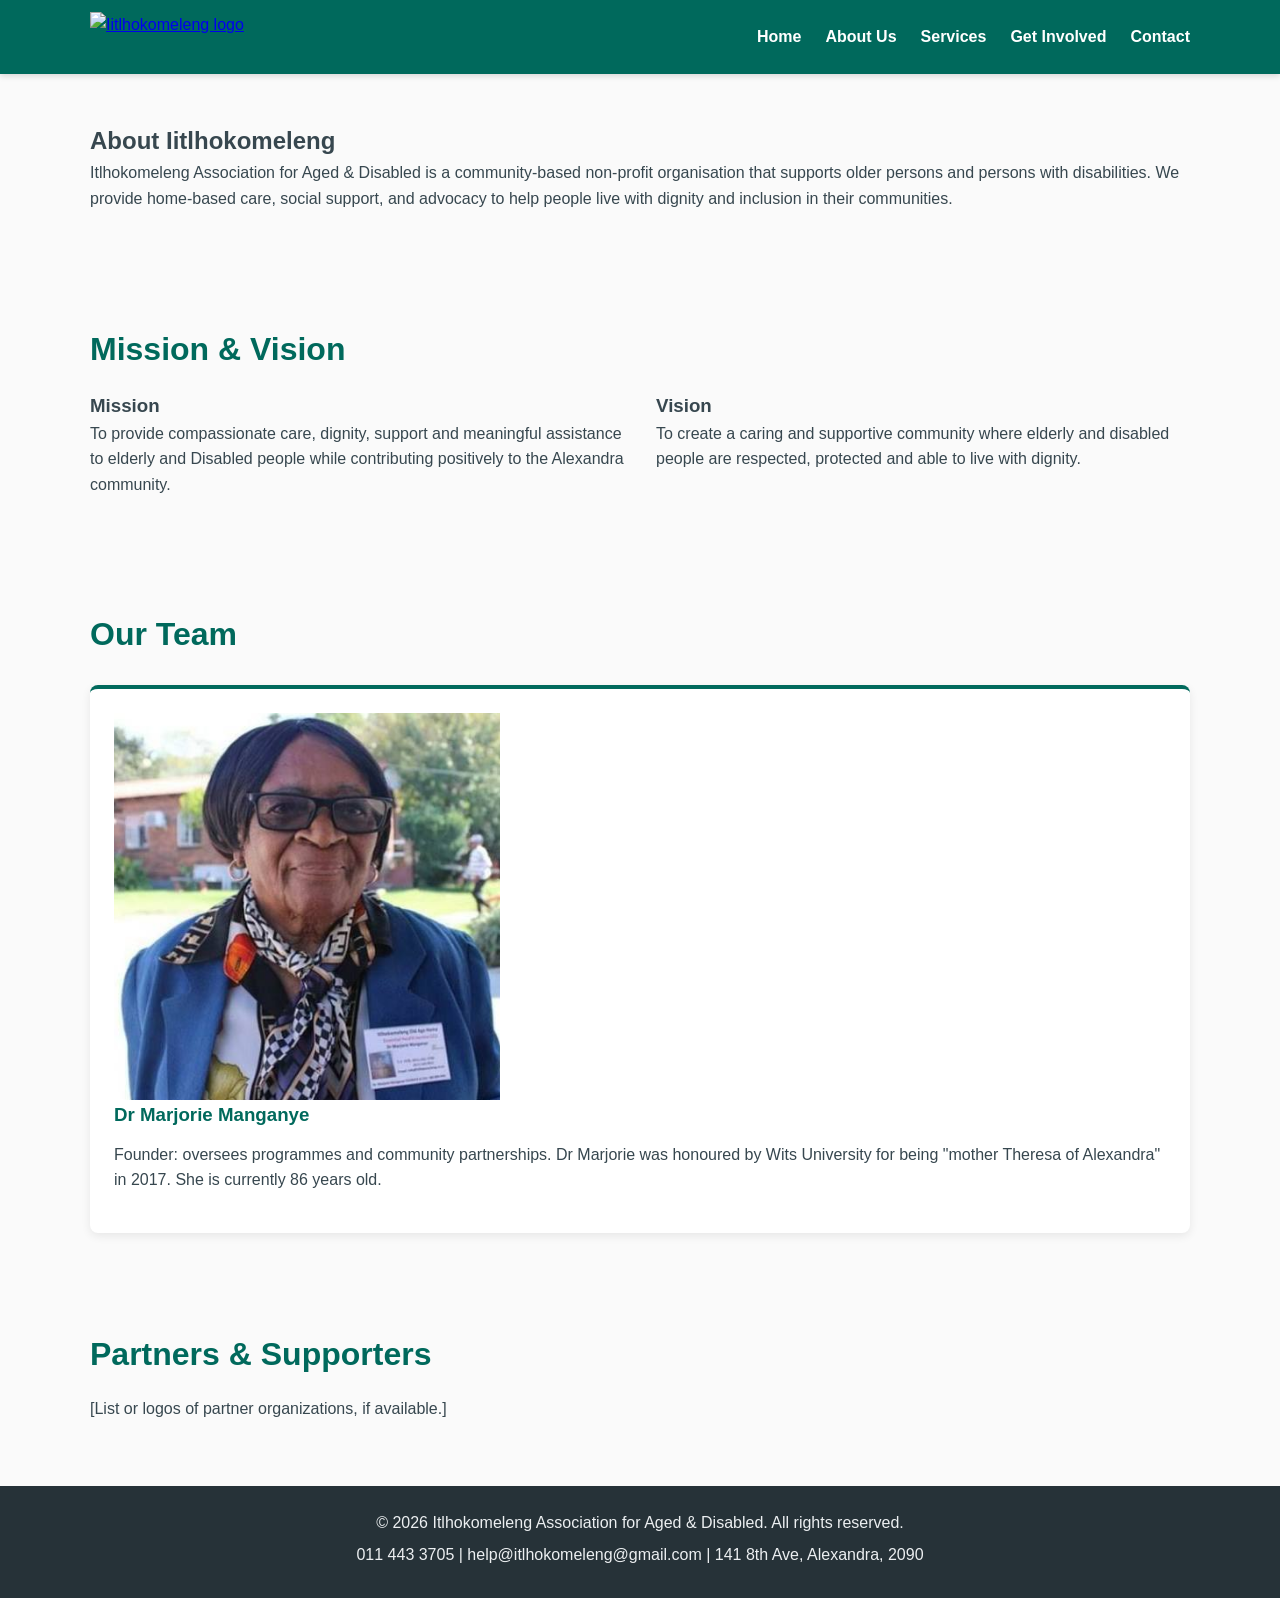
==== about.html @ 72dcf19f "Updated the index page" ====
<!-- Itlhokomeleng Association for Aged & Disabled — About Us Page -->
<!DOCTYPE html>
<html lang="en">
<head>
  <meta charset="UTF-8" />
  <title>About Us — Itlhokomeleng Association for Aged & Disabled</title>
  <meta name="viewport" content="width=device-width, initial-scale=1.0" />
  <link rel="stylesheet" href="css/style.css" />
</head>
<body>
  <!-- Header & Navigation (same across all pages) -->
  <header>
    <div class="container">
      <a href="index.html" class="logo">
        <img src="images/logo.png" alt="Iitlhokomeleng logo" />
      </a>
      <nav>
        <ul>
          <li><a href="index.html">Home</a></li>
          <li><a href="about.html">About Us</a></li>
          <li><a href="services.html">Services</a></li>
          <li><a href="enquiry.html">Get Involved</a></li>
          <li><a href="contact.html">Contact</a></li>
        </ul>
      </nav>
    </div>
  </header>

  <main>
    <!-- Our Story -->
    <section class="page-intro">
      <div class="container">
        <h1>About Iitlhokomeleng</h1>
        <p>Itlhokomeleng Association for Aged & Disabled is a community-based non-profit organisation that supports older persons and persons with disabilities. We provide home-based care, social support, and advocacy to help people live with dignity and inclusion in their communities.  </p>
      </div>
    </section>

    <!-- Mission & Vision -->
    <section class="mission-vision">
      <div class="container">
        <h2>Mission & Vision</h2>
        <div class="two-col">
          <div>
            <h3>Mission</h3>
            <p>To provide compassionate care, dignity, support and meaningful assistance to elderly and Disabled people while contributing positively to the Alexandra community.</p>
          </div>
          <div>
            <h3>Vision</h3>
            <p>To create a caring and supportive community where elderly and disabled people are respected, protected and able to live with dignity.</p>
          </div>
        </div>
      </div>
    </section>

    <!-- Team / Leadership -->
    <section class="team">
      <div class="container">
        <h2>Our Team</h2>
        <div class="cards">
          <!-- Repeat for each team member -->
          <article class="card">
            <img src="images/team1.png" alt="Team member name" />
            <h3>Dr Marjorie Manganye</h3>
            <p>Founder: oversees programmes and community partnerships. Dr Marjorie was honoured by Wits University for being "mother Theresa of Alexandra" in 2017. She is currently 86 years old.</p>
          </article>
          <!-- Add more team cards as needed -->
        </div>
      </div>
    </section>

    <!-- Partners (optional) -->
    <section class="partners">
      <div class="container">
        <h2>Partners & Supporters</h2>
        <p>[List or logos of partner organizations, if available.]</p>
      </div>
    </section>
  </main>

  <!-- Footer (same across all pages) -->
  <footer>
    <div class="container">
      <p>&copy; 2026 Itlhokomeleng Association for Aged & Disabled. All rights reserved.</p>
      <p>011 443 3705 | help@itlhokomeleng@gmail.com | 141 8th Ave, Alexandra, 2090</p>
    </div>
  </footer>
---- css/style.css ----
/* =========================================
   ITLHOKOMELENG WEBSITE - MAIN STYLESHEET
   ========================================= */

/* Global Reset */
* {
  box-sizing: border-box;
  margin: 0;
  padding: 0;
}

/* Base Styles */
body {
  font-family: "Open Sans", Arial, sans-serif;
  line-height: 1.6;
  color: #37474F;
  background-color: #FAFAFA;
}

img {
  max-width: 100%;
  height: auto;
  display: block;
}

.container {
  width: 90%;
  max-width: 1100px;
  margin: 0 auto;
}

/* =========================================
   HEADER & NAVIGATION
   ========================================= */

header {
  background-color: #00695C;
  color: #FFFFFF;
  padding: 0.75rem 0;
  position: sticky;
  top: 0;
  z-index: 1000;
  box-shadow: 0 2px 6px rgba(0, 0, 0, 0.15);
}

header .container {
  display: flex;
  align-items: center;
  justify-content: space-between;
  gap: 1rem;
}

.logo img {
  height: 50px;
  width: auto;
}

nav ul {
  list-style: none;
  display: flex;
  gap: 1.5rem;
}

nav a {
  color: #FFFFFF;
  text-decoration: none;
  font-weight: 600;
  transition: color 0.3s ease;
}

nav a:hover {
  color: #FFA726;
}

/* =========================================
   HERO SECTION
   ========================================= */

.hero {
  background:
    linear-gradient(rgba(0, 105, 92, 0.65), rgba(0, 105, 92, 0.65)),
    url("../images/hero.png");

  background-size: cover;
  background-position: center;
  color: #FFFFFF;
  padding: 6rem 0;
  text-align: center;
}

.hero h1 {
  font-family: "Montserrat", Arial, sans-serif;
  font-size: 2.7rem;
  margin-bottom: 1rem;
}

.hero p {
  font-size: 1.3rem;
  margin-bottom: 1.5rem;
}

/* Call-to-action buttons */
.cta-group {
  display: flex;
  gap: 1rem;
  justify-content: center;
  flex-wrap: wrap;
}

.btn {
  display: inline-block;
  padding: 0.75rem 1.4rem;
  background-color: #00695C;
  color: #FFFFFF;
  text-decoration: none;
  border-radius: 5px;
  border: none;
  cursor: pointer;
  font-weight: 600;
  transition: background-color 0.3s ease;
}

.btn:hover {
  background-color: #004D40;
}

.btn-primary {
  background-color: #FFA726;
  color: #263238;
}

.btn-primary:hover {
  background-color: #FB8C00;
}

.btn-secondary {
  background-color: #FFFFFF;
  color: #00695C;
}

.btn-secondary:hover {
  background-color: #E0F2F1;
}

/* =========================================
   SECTIONS
   ========================================= */

.mission,
.services-overview,
.impact,
.page-intro,
.mission-vision,
.team,
.partners,
.services-list,
.how-to-access,
.form-section,
.contact-details,
.map-section {
  padding: 3rem 0;
}

section h2 {
  font-family: "Montserrat", Arial, sans-serif;
  color: #00695C;
  font-size: 2rem;
  margin-bottom: 1rem;
}

section p {
  margin-bottom: 1rem;
}

/* =========================================
   MISSION SECTION
   ========================================= */

.mission {
  background-color: #FFFFFF;
  text-align: center;
}

.mission .container {
  max-width: 850px;
}

/* =========================================
   SERVICES CARDS
   ========================================= */

.services-overview {
  background-color: #F1F8F6;
}

.cards {
  display: grid;
  grid-template-columns: repeat(auto-fit, minmax(220px, 1fr));
  gap: 1.5rem;
  margin-top: 1.5rem;
}

.card {
  background-color: #FFFFFF;
  padding: 1.5rem;
  border-radius: 8px;
  box-shadow: 0 3px 10px rgba(0, 0, 0, 0.08);
  border-top: 4px solid #00695C;
  transition: transform 0.3s ease, box-shadow 0.3s ease;
}

.card:hover {
  transform: translateY(-5px);
  box-shadow: 0 6px 15px rgba(0, 0, 0, 0.12);
}

.card h3 {
  color: #00695C;
  margin-bottom: 0.75rem;
  font-family: "Montserrat", Arial, sans-serif;
}

/* =========================================
   IMPACT / CALL TO ACTION
   ========================================= */

.impact {
  background-color: #00695C;
  color: #FFFFFF;
  text-align: center;
}

.impact h2 {
  color: #FFFFFF;
}

.impact .btn {
  margin-top: 0.5rem;
  background-color: #FFA726;
  color: #263238;
}

/* =========================================
   TWO-COLUMN LAYOUT
   ========================================= */

.two-col {
  display: grid;
  grid-template-columns: 1fr;
  gap: 2rem;
}

@media (min-width: 768px) {
  .two-col {
    grid-template-columns: 1fr 1fr;
  }
}

/* =========================================
   FORMS
   ========================================= */

form {
  display: grid;
  gap: 0.75rem;
  max-width: 600px;
}

label {
  font-weight: 600;
  color: #37474F;
}

input,
select,
textarea {
  width: 100%;
  padding: 0.75rem;
  border: 1px solid #B0BEC5;
  border-radius: 5px;
  font: inherit;
  background-color: #FFFFFF;
}

textarea {
  min-height: 140px;
  resize: vertical;
}

input:focus,
select:focus,
textarea:focus {
  outline: 2px solid #80CBC4;
  border-color: #00695C;
}

/* =========================================
   FOOTER
   ========================================= */

footer {
  background-color: #263238;
  color: #ECEFF1;
  padding: 1.5rem 0;
  margin-top: 0;
  text-align: center;
}

footer p {
  margin-bottom: 0.4rem;
}

/* =========================================
   RESPONSIVE DESIGN
   ========================================= */

@media (max-width: 767px) {

  header .container {
    flex-direction: column;
  }

  nav ul {
    flex-wrap: wrap;
    justify-content: center;
    gap: 0.8rem;
  }

  .hero {
    padding: 4rem 0;
  }

  .hero h1 {
    font-size: 2rem;
  }

  .hero p {
    font-size: 1.1rem;
  }

  section h2 {
    font-size: 1.6rem;
  }
}
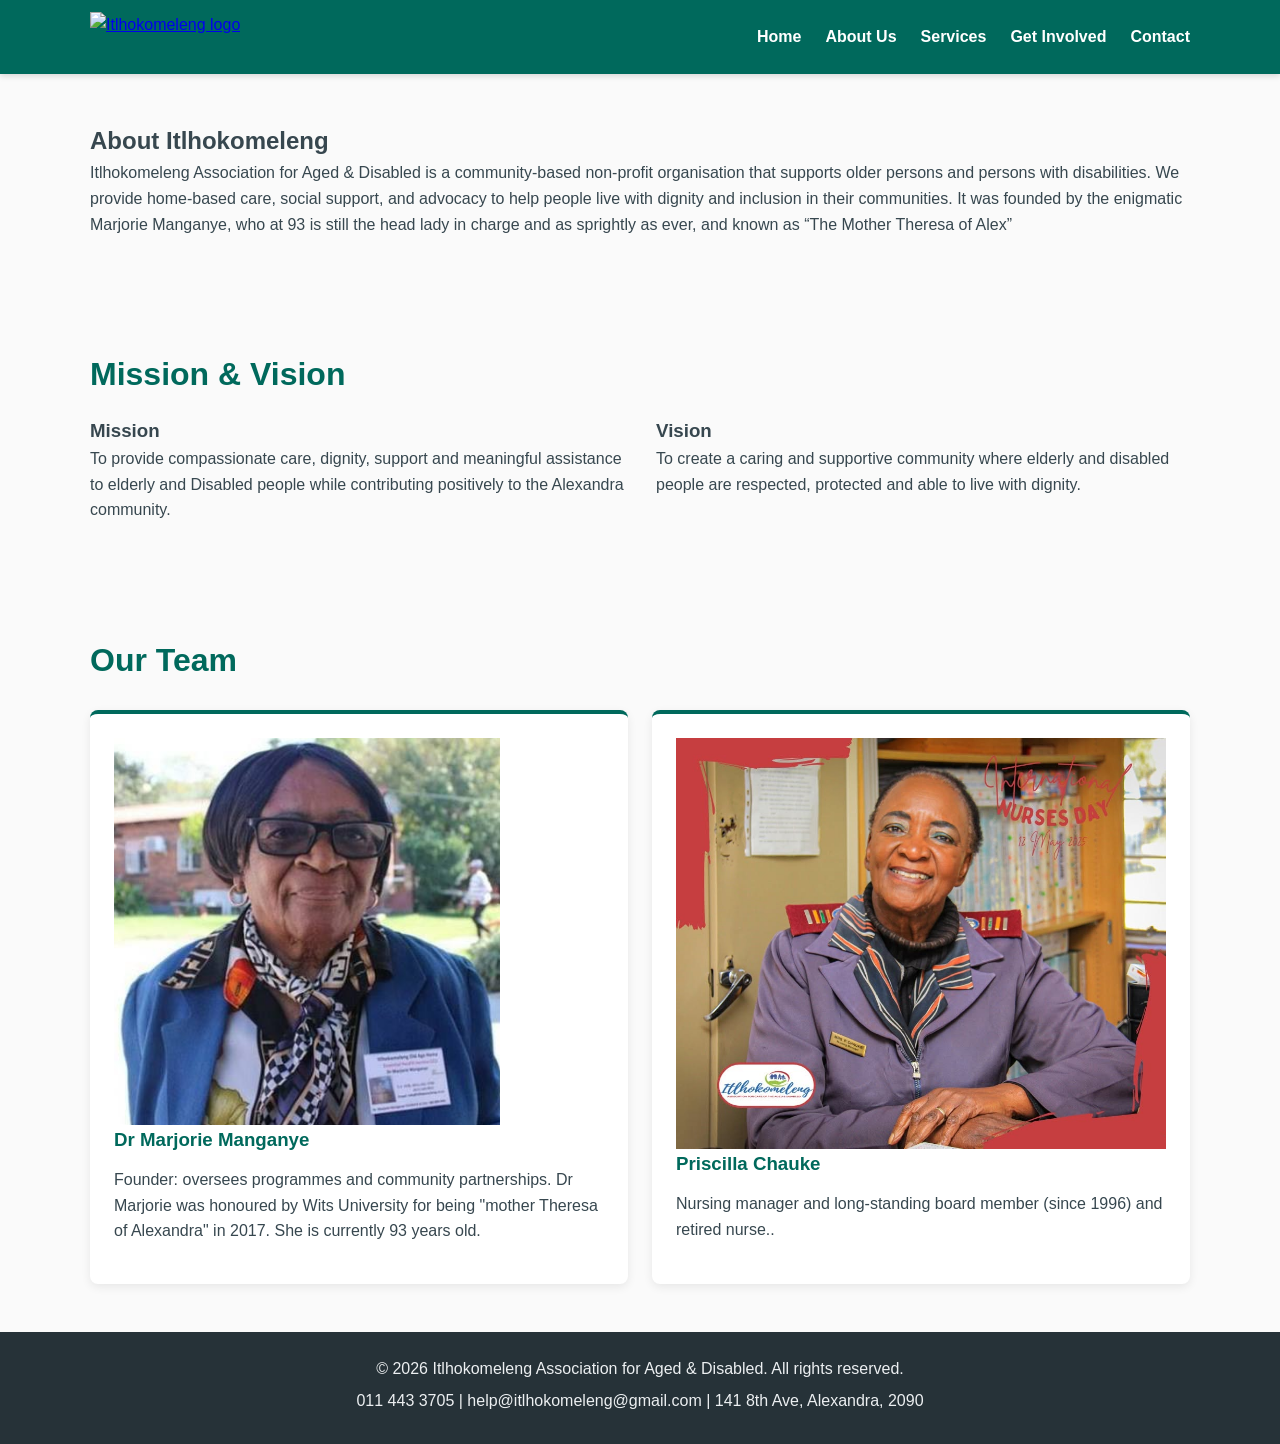
==== commit ea4400c7: "Updating the About Page" ====
--- a/about.html
+++ b/about.html
@@ -1,4 +1,4 @@
-<!-- Itlhokomeleng Association for Aged & Disabled — About Us Page -->
+<!--Itlhokomeleng Association for Aged & Disabled — About Us Page -->
 <!DOCTYPE html>
 <html lang="en">
 <head>
@@ -12,7 +12,7 @@
   <header>
     <div class="container">
       <a href="index.html" class="logo">
-        <img src="images/logo.png" alt="Iitlhokomeleng logo" />
+        <img src="images/logo.png" alt="Itlhokomeleng logo" />
       </a>
       <nav>
         <ul>
@@ -30,8 +30,8 @@
     <!-- Our Story -->
     <section class="page-intro">
       <div class="container">
-        <h1>About Iitlhokomeleng</h1>
-        <p>Itlhokomeleng Association for Aged & Disabled is a community-based non-profit organisation that supports older persons and persons with disabilities. We provide home-based care, social support, and advocacy to help people live with dignity and inclusion in their communities.  </p>
+        <h1>About Itlhokomeleng</h1>
+        <p>Itlhokomeleng Association for Aged & Disabled is a community-based non-profit organisation that supports older persons and persons with disabilities. We provide home-based care, social support, and advocacy to help people live with dignity and inclusion in their communities. It was founded by the enigmatic Marjorie Manganye, who at 93 is still the head lady in charge and as sprightly as ever, and known as “The Mother Theresa of Alex”  </p>
       </div>
     </section>
 
@@ -61,21 +61,20 @@
           <article class="card">
             <img src="images/team1.png" alt="Team member name" />
             <h3>Dr Marjorie Manganye</h3>
-            <p>Founder: oversees programmes and community partnerships. Dr Marjorie was honoured by Wits University for being "mother Theresa of Alexandra" in 2017. She is currently 86 years old.</p>
+            <p>Founder: oversees programmes and community partnerships. Dr Marjorie was honoured by Wits University for being "mother Theresa of Alexandra" in 2017. She is currently 93 years old.</p>
           </article>
+          <!-- Repeat for each team member -->
+      
+          <article class="card">
+            <img src="images/team2.png" alt="Team member name" />
+            <h3>Priscilla Chauke</h3>
+            <p>Nursing manager and long-standing board member (since 1996) and retired nurse..</p></p>
           <!-- Add more team cards as needed -->
         </div>
       </div>
     </section>
 
-    <!-- Partners (optional) -->
-    <section class="partners">
-      <div class="container">
-        <h2>Partners & Supporters</h2>
-        <p>[List or logos of partner organizations, if available.]</p>
-      </div>
-    </section>
-  </main>
+  
 
   <!-- Footer (same across all pages) -->
   <footer>
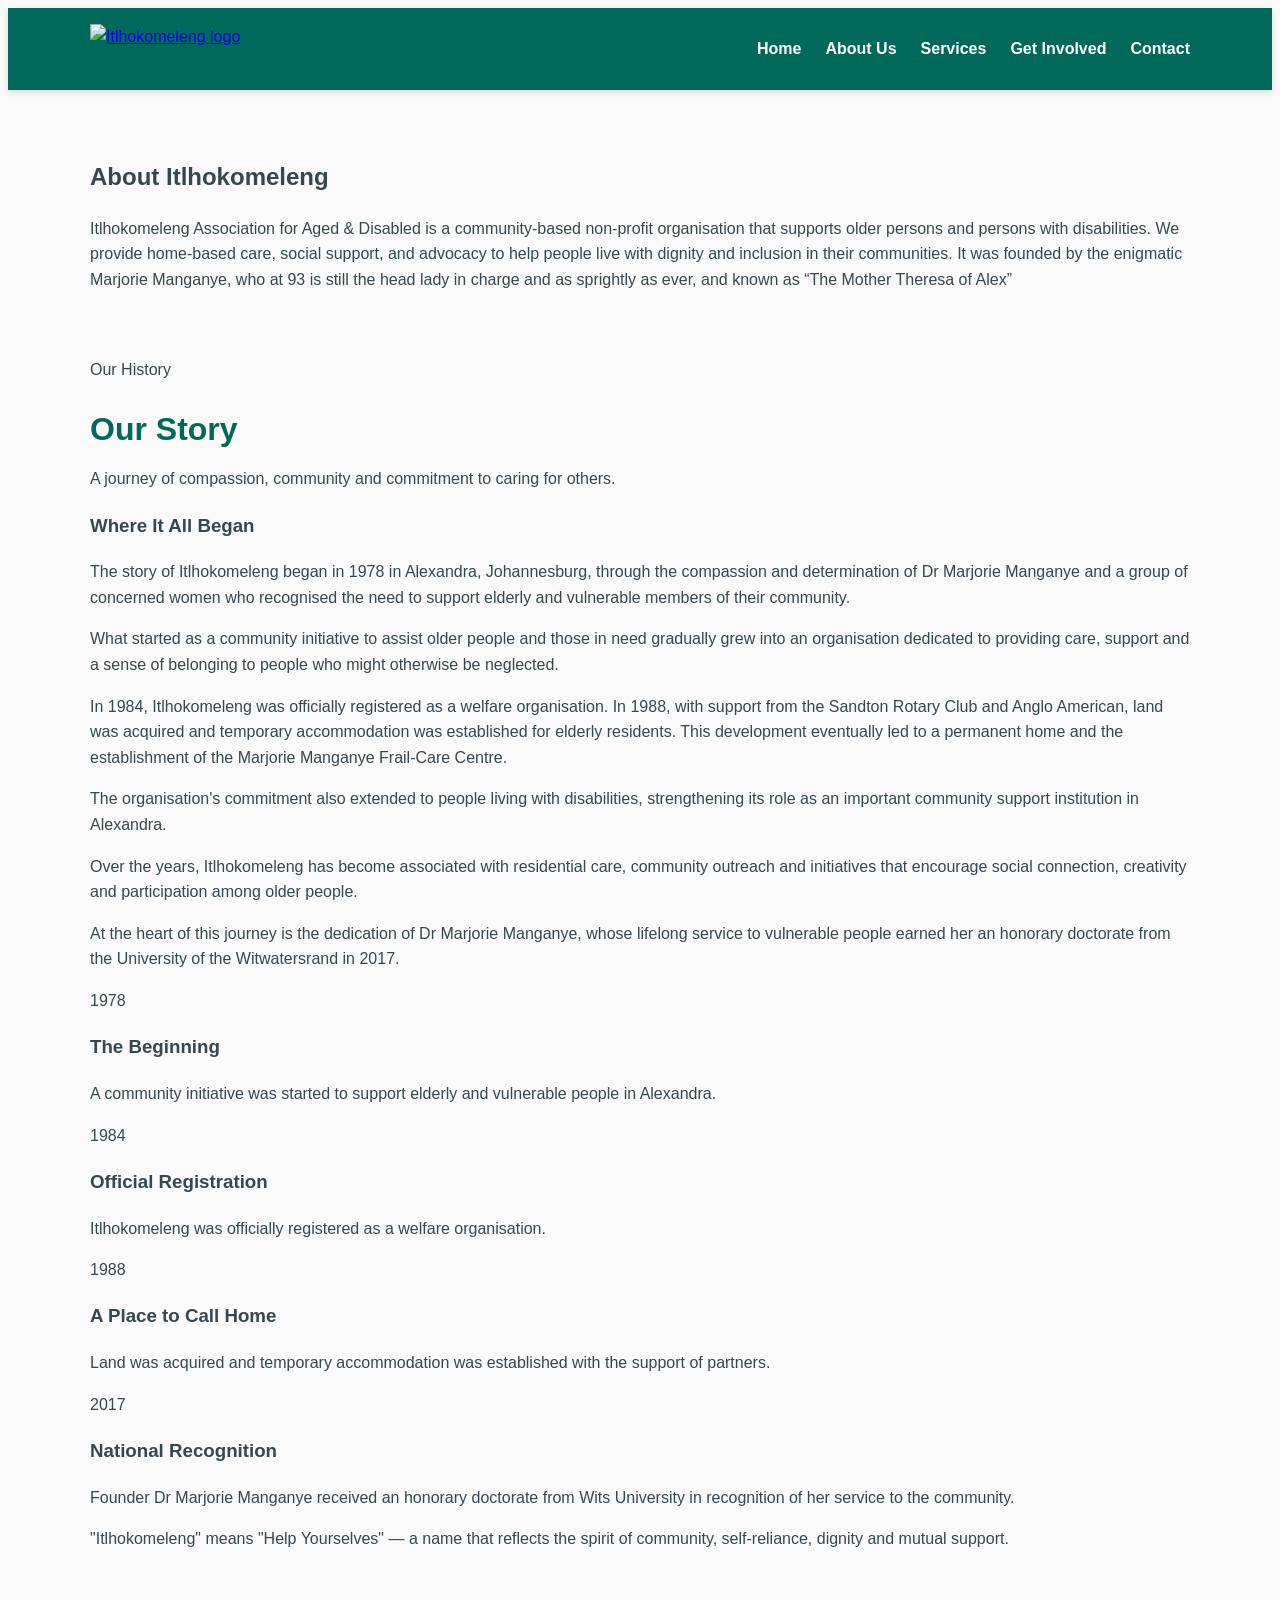
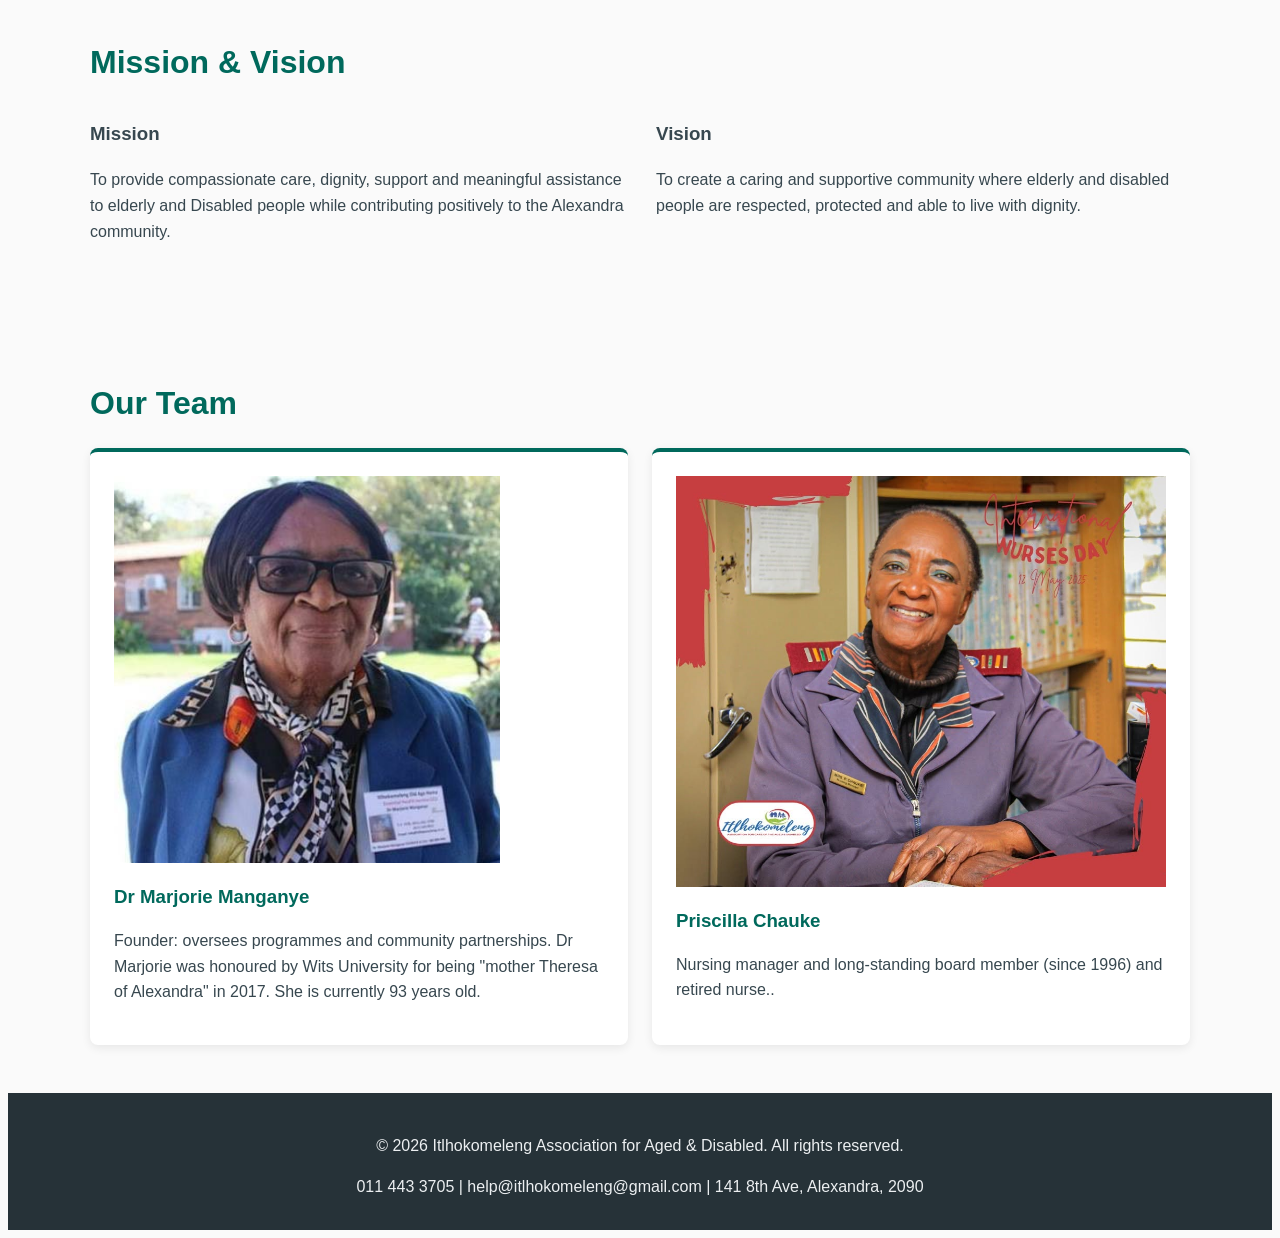
==== commit 1a389fc1: "adding more information on the  about page" ====
--- a/about.html
+++ b/about.html
@@ -34,6 +34,120 @@
         <p>Itlhokomeleng Association for Aged & Disabled is a community-based non-profit organisation that supports older persons and persons with disabilities. We provide home-based care, social support, and advocacy to help people live with dignity and inclusion in their communities. It was founded by the enigmatic Marjorie Manganye, who at 93 is still the head lady in charge and as sprightly as ever, and known as “The Mother Theresa of Alex”  </p>
       </div>
     </section>
+    
+<!-- Our Story Section -->
+<section class="our-story-section">
+    <div class="container">
+
+        <div class="story-heading">
+            <span class="section-label">Our History</span>
+            <h2>Our Story</h2>
+            <p>
+                A journey of compassion, community and commitment
+                to caring for others.
+            </p>
+        </div>
+
+        <div class="story-content">
+            <div class="story-text">
+                <h3>Where It All Began</h3>
+
+                <p>
+                    The story of Itlhokomeleng began in 1978 in
+                    Alexandra, Johannesburg, through the compassion
+                    and determination of Dr Marjorie Manganye and a
+                    group of concerned women who recognised the need
+                    to support elderly and vulnerable members of
+                    their community.
+                </p>
+
+                <p>
+                    What started as a community initiative to assist
+                    older people and those in need gradually grew
+                    into an organisation dedicated to providing care,
+                    support and a sense of belonging to people who
+                    might otherwise be neglected.
+                </p>
+
+                <p>
+                    In 1984, Itlhokomeleng was officially registered
+                    as a welfare organisation. In 1988, with support
+                    from the Sandton Rotary Club and Anglo American,
+                    land was acquired and temporary accommodation
+                    was established for elderly residents. This
+                    development eventually led to a permanent home
+                    and the establishment of the Marjorie Manganye
+                    Frail-Care Centre.
+                </p>
+
+                <p>
+                    The organisation's commitment also extended to
+                    people living with disabilities, strengthening
+                    its role as an important community support
+                    institution in Alexandra.
+                </p>
+
+                <p>
+                    Over the years, Itlhokomeleng has become
+                    associated with residential care, community
+                    outreach and initiatives that encourage social
+                    connection, creativity and participation among
+                    older people.
+                </p>
+
+                <p>
+                    At the heart of this journey is the dedication
+                    of Dr Marjorie Manganye, whose lifelong service
+                    to vulnerable people earned her an honorary
+                    doctorate from the University of the
+                    Witwatersrand in 2017.
+                </p>
+            </div>
+        </div>
+
+        <div class="story-timeline">
+            <div class="timeline-item">
+                <span class="timeline-year">1978</span>
+                <h3>The Beginning</h3>
+                <p>A community initiative was started to support
+                elderly and vulnerable people in Alexandra.</p>
+            </div>
+
+            <div class="timeline-item">
+                <span class="timeline-year">1984</span>
+                <h3>Official Registration</h3>
+                <p>Itlhokomeleng was officially registered as
+                a welfare organisation.</p>
+            </div>
+
+            <div class="timeline-item">
+                <span class="timeline-year">1988</span>
+                <h3>A Place to Call Home</h3>
+                <p>Land was acquired and temporary accommodation
+                was established with the support of partners.</p>
+            </div>
+
+            <div class="timeline-item">
+                <span class="timeline-year">2017</span>
+                <h3>National Recognition</h3>
+                <p>Founder Dr Marjorie Manganye received an
+                honorary doctorate from Wits University in
+                recognition of her service to the community.</p>
+            </div>
+        </div>
+
+        <div class="story-highlight">
+            <p>
+                "Itlhokomeleng" means "Help Yourselves" —
+                a name that reflects the spirit of community,
+                self-reliance, dignity and mutual support.
+            </p>
+        </div>
+
+    </div>
+</section>
+<!-- End of Our Story Section -->
+
 
     <!-- Mission & Vision -->
     <section class="mission-vision">
--- a/css/style.css
+++ b/css/style.css
@@ -1,15 +1,19 @@
+```css
 /* =========================================
    ITLHOKOMELENG WEBSITE - MAIN STYLESHEET
    ========================================= */
 
-/* Global Reset */
+/* GLOBAL RESET */
 * {
   box-sizing: border-box;
   margin: 0;
   padding: 0;
 }
 
-/* Base Styles */
+html {
+  scroll-behavior: smooth;
+}
+
 body {
   font-family: "Open Sans", Arial, sans-serif;
   line-height: 1.6;
@@ -72,13 +76,43 @@
   color: #FFA726;
 }
 
+/* Current page indicator */
+nav a[aria-current="page"] {
+  text-decoration: underline;
+  text-decoration-thickness: 2px;
+  text-underline-offset: 5px;
+}
+
+/* Keyboard accessibility */
+.nav-toggle:focus-visible,
+nav a:focus-visible,
+.btn:focus-visible {
+  outline: 3px solid #FFA726;
+  outline-offset: 4px;
+}
+
+/* Mobile menu button - hidden on desktop */
+.nav-toggle {
+  display: none;
+  background-color: transparent;
+  color: #FFFFFF;
+  border: 1px solid #FFFFFF;
+  border-radius: 5px;
+  padding: 0.4rem 0.7rem;
+  font-size: 1.5rem;
+  cursor: pointer;
+}
+
 /* =========================================
    HERO SECTION
    ========================================= */
 
 .hero {
   background:
-    linear-gradient(rgba(0, 105, 92, 0.65), rgba(0, 105, 92, 0.65)),
+    linear-gradient(
+      rgba(0, 105, 92, 0.65),
+      rgba(0, 105, 92, 0.65)
+    ),
     url("../images/hero.png");
 
   background-size: cover;
@@ -91,6 +125,7 @@
 .hero h1 {
   font-family: "Montserrat", Arial, sans-serif;
   font-size: 2.7rem;
+  line-height: 1.25;
   margin-bottom: 1rem;
 }
 
@@ -99,7 +134,10 @@
   margin-bottom: 1.5rem;
 }
 
-/* Call-to-action buttons */
+/* =========================================
+   BUTTONS & CALLS TO ACTION
+   ========================================= */
+
 .cta-group {
   display: flex;
   gap: 1rem;
@@ -116,6 +154,7 @@
   border-radius: 5px;
   border: none;
   cursor: pointer;
+  font: inherit;
   font-weight: 600;
   transition: background-color 0.3s ease;
 }
@@ -143,7 +182,7 @@
 }
 
 /* =========================================
-   SECTIONS
+   GENERAL PAGE SECTIONS
    ========================================= */
 
 .mission,
@@ -165,6 +204,7 @@
   font-family: "Montserrat", Arial, sans-serif;
   color: #00695C;
   font-size: 2rem;
+  line-height: 1.3;
   margin-bottom: 1rem;
 }
 
@@ -195,7 +235,10 @@
 
 .cards {
   display: grid;
-  grid-template-columns: repeat(auto-fit, minmax(220px, 1fr));
+  grid-template-columns: repeat(
+    auto-fit,
+    minmax(220px, 1fr)
+  );
   gap: 1.5rem;
   margin-top: 1.5rem;
 }
@@ -206,7 +249,9 @@
   border-radius: 8px;
   box-shadow: 0 3px 10px rgba(0, 0, 0, 0.08);
   border-top: 4px solid #00695C;
-  transition: transform 0.3s ease, box-shadow 0.3s ease;
+  transition:
+    transform 0.3s ease,
+    box-shadow 0.3s ease;
 }
 
 .card:hover {
@@ -238,6 +283,10 @@
   margin-top: 0.5rem;
   background-color: #FFA726;
   color: #263238;
+}
+
+.impact .btn:hover {
+  background-color: #FB8C00;
 }
 
 /* =========================================
@@ -291,7 +340,24 @@
 select:focus,
 textarea:focus {
   outline: 2px solid #80CBC4;
+  outline-offset: 1px;
   border-color: #00695C;
+}
+
+/* Validation feedback styles */
+input:invalid:not(:placeholder-shown),
+textarea:invalid:not(:placeholder-shown) {
+  border-color: #B71C1C;
+}
+
+.error-message {
+  color: #B71C1C;
+  font-size: 0.9rem;
+}
+
+.success-message {
+  color: #00695C;
+  font-weight: 600;
 }
 
 /* =========================================
@@ -310,20 +376,58 @@
   margin-bottom: 0.4rem;
 }
 
-/* =========================================
-   RESPONSIVE DESIGN
+footer a {
+  color: #FFFFFF;
+  text-underline-offset: 3px;
+}
+
+footer a:hover {
+  color: #FFA726;
+}
+
+/* =========================================
+   RESPONSIVE DESIGN & MOBILE NAVIGATION
    ========================================= */
 
 @media (max-width: 767px) {
-
   header .container {
+    flex-direction: row;
+    flex-wrap: wrap;
+  }
+
+  .logo img {
+    height: 45px;
+  }
+
+  .nav-toggle {
+    display: block;
+    margin-left: auto;
+  }
+
+  header nav {
+    display: none;
+    width: 100%;
+  }
+
+  header nav.nav-open {
+    display: block;
+  }
+
+  nav ul {
+    display: flex;
     flex-direction: column;
-  }
-
-  nav ul {
-    flex-wrap: wrap;
-    justify-content: center;
-    gap: 0.8rem;
+    align-items: stretch;
+    gap: 0;
+    padding-top: 0.75rem;
+  }
+
+  nav li {
+    border-top: 1px solid rgba(255, 255, 255, 0.2);
+  }
+
+  nav a {
+    display: block;
+    padding: 0.75rem 0;
   }
 
   .hero {
@@ -341,5 +445,462 @@
   section h2 {
     font-size: 1.6rem;
   }
-}
-
+
+  .cta-group {
+    flex-direction: column;
+    align-items: center;
+  }
+
+  .cta-group .btn {
+    width: 100%;
+    max-width: 280px;
+    text-align: center;
+  }
+
+  .mission,
+  .services-overview,
+  .impact,
+  .page-intro,
+  .mission-vision,
+  .team,
+  .partners,
+  .services-list,
+  .how-to-access,
+  .form-section,
+  .contact-details,
+  .map-section {
+    padding: 2.25rem 0;
+  }
+}
+
+/* =========================================
+   REDUCED MOTION ACCESSIBILITY
+   ========================================= */
+
+@media (prefers-reduced-motion: reduce) {
+  html {
+    scroll-behavior: auto;
+  }
+
+  *,
+  *::before,
+  *::after {
+    animation-duration: 0.01ms !important;
+    animation-iteration-count: 1 !important;
+    transition-duration: 0.01ms !important;
+  }
+
+  .card:hover {
+    transform: none;
+  }
+}
+```css
+/* =========================================
+   SERVICE SEARCH
+   ========================================= */
+
+.service-search {
+  max-width: 650px;
+  margin: 1.5rem 0 2rem;
+}
+
+.service-search label {
+  display: block;
+  margin-bottom: 0.5rem;
+}
+
+.service-search input {
+  display: block;
+  width: 100%;
+}
+
+#search-help {
+  font-size: 0.9rem;
+  margin-top: 0.4rem;
+  margin-bottom: 0.4rem;
+}
+
+#search-results {
+  color: #00695C;
+  font-weight: 600;
+}
+
+#service-list {
+  display: grid;
+  grid-template-columns: 1fr;
+  gap: 1.5rem;
+}
+
+.service-item[hidden],
+#no-services[hidden] {
+  display: none;
+}
+
+.service-item h2 {
+  font-size: 1.4rem;
+}
+
+#no-services {
+  margin-top: 1rem;
+  padding: 1rem;
+  background-color: #F1F8F6;
+  border-left: 4px solid #00695C;
+  border-radius: 4px;
+}
+
+
+/* Homepage service images */
+.services-section {
+    padding: 60px 20px;
+    background-color: #FAFAFA;
+}
+
+.services-section h2 {
+    color: #00695C;
+    text-align: center;
+    margin-bottom: 15px;
+}
+
+.section-intro {
+    max-width: 750px;
+    margin: 0 auto 35px;
+    text-align: center;
+    line-height: 1.7;
+    color: #37474F;
+}
+
+.services-grid {
+    display: grid;
+    grid-template-columns: repeat(3, minmax(0, 1fr));
+    gap: 25px;
+}
+
+.service-card {
+    background: #FFFFFF;
+    border-radius: 10px;
+    overflow: hidden;
+    box-shadow: 0 4px 12px rgba(0, 0, 0, 0.08);
+    transition: transform 0.3s ease, box-shadow 0.3s ease;
+}
+
+.service-card:hover {
+    transform: translateY(-5px);
+    box-shadow: 0 8px 18px rgba(0, 0, 0, 0.12);
+}
+
+.service-image {
+    display: block;
+    width: 100%;
+    height: 220px;
+    object-fit: cover;
+}
+
+.service-card-content {
+    padding: 22px;
+}
+
+.service-card-content h3 {
+    color: #00695C;
+    margin-top: 0;
+}
+
+.service-card-content p {
+    color: #37474F;
+    line-height: 1.7;
+}
+
+.service-link {
+    display: inline-block;
+    margin-top: 10px;
+    color: #00695C;
+    font-weight: bold;
+    text-decoration: none;
+}
+
+.service-link:hover {
+    color: #FFA726;
+    text-decoration: underline;
+}
+
+/* Responsive layout for tablets and phones */
+@media (max-width: 768px) {
+    .services-grid {
+        grid-template-columns: repeat(2, minmax(0, 1fr));
+    }
+}
+
+@media (max-width: 520px) {
+    .services-grid {
+        grid-template-columns: 1fr;
+    }
+
+    .service-image {
+        height: 230px;
+    }
+}
+
+@media (prefers-reduced-motion: reduce) {
+    .service-card {
+        transition: none;
+    }
+}
+
+/* Contact and enquiry forms */
+
+.form-section,
+.contact-details {
+    padding: 45px 20px;
+}
+
+.form-section:nth-of-type(even) {
+    background-color: #FAFAFA;
+}
+
+.enquiry-form,
+#contact-form {
+    max-width: 700px;
+    margin: 20px auto;
+    padding: 25px;
+    background: #FFFFFF;
+    border-radius: 10px;
+    box-shadow: 0 4px 12px rgba(0, 0, 0, 0.08);
+}
+
+.enquiry-form label,
+#contact-form label {
+    display: block;
+    margin: 15px 0 7px;
+    color: #37474F;
+    font-weight: 600;
+}
+
+.enquiry-form input,
+.enquiry-form select,
+.enquiry-form textarea,
+#contact-form input,
+#contact-form select,
+#contact-form textarea {
+    width: 100%;
+    padding: 12px;
+    border: 1px solid #B0BEC5;
+    border-radius: 5px;
+    font-family: inherit;
+    font-size: 1rem;
+    box-sizing: border-box;
+}
+
+.enquiry-form input:focus,
+.enquiry-form select:focus,
+.enquiry-form textarea:focus,
+#contact-form input:focus,
+#contact-form select:focus,
+#contact-form textarea:focus {
+    outline: 2px solid #00695C;
+    border-color: #00695C;
+}
+
+.enquiry-form button,
+#contact-form button {
+    margin-top: 20px;
+    cursor: pointer;
+}
+
+.form-feedback {
+    margin-top: 15px;
+    color: #00695C;
+    font-weight: 600;
+    line-height: 1.6;
+}
+
+.form-section h2,
+.contact-details h2 {
+    color: #00695C;
+}
+
+.map-section {
+    padding: 40px 20px;
+}
+
+.map-section iframe {
+    max-width: 100%;
+    border-radius: 8px;
+}
+
+@media (max-width: 600px) {
+
+    .enquiry-form,
+    #contact-form {
+        padding: 18px;
+    }
+
+}
+
+/* Community photo gallery */
+
+.gallery-section {
+    padding: 60px 20px;
+    background-color: #FAFAFA;
+}
+
+.gallery-section h2 {
+    color: #00695C;
+    text-align: center;
+    margin-bottom: 15px;
+}
+
+.gallery-grid {
+    display: grid;
+    grid-template-columns: repeat(4, minmax(0, 1fr));
+    gap: 20px;
+    margin-top: 30px;
+}
+
+.gallery-item {
+    position: relative;
+    display: block;
+    width: 100%;
+    padding: 0;
+    border: none;
+    border-radius: 10px;
+    overflow: hidden;
+    background: #FFFFFF;
+    cursor: pointer;
+    box-shadow: 0 4px 12px rgba(0, 0, 0, 0.10);
+    text-align: left;
+}
+
+.gallery-item img {
+    display: block;
+    width: 100%;
+    height: 220px;
+    object-fit: cover;
+    transition: transform 0.3s ease;
+}
+
+.gallery-item:hover img,
+.gallery-item:focus-visible img {
+    transform: scale(1.05);
+}
+
+.gallery-item span {
+    display: block;
+    padding: 14px;
+    color: #00695C;
+    font-weight: bold;
+    text-align: center;
+}
+
+.gallery-item:focus-visible {
+    outline: 3px solid #FFA726;
+    outline-offset: 3px;
+}
+
+/* Enlarged image lightbox */
+
+.gallery-lightbox {
+    width: min(90%, 850px);
+    max-width: 850px;
+    padding: 25px;
+    border: none;
+    border-radius: 12px;
+    background: #FFFFFF;
+    box-shadow: 0 10px 35px rgba(0, 0, 0, 0.35);
+}
+
+.gallery-lightbox::backdrop {
+    background: rgba(0, 0, 0, 0.8);
+}
+
+.gallery-lightbox img {
+    display: block;
+    width: 100%;
+    max-height: 70vh;
+    object-fit: contain;
+    border-radius: 8px;
+}
+
+.gallery-lightbox p {
+    color: #37474F;
+    text-align: center;
+    font-weight: bold;
+    margin-bottom: 0;
+}
+
+.close-lightbox {
+    display: block;
+    margin-left: auto;
+    margin-bottom: 10px;
+    border: none;
+    background: #00695C;
+    color: #FFFFFF;
+    font-size: 25px;
+    width: 38px;
+    height: 38px;
+    border-radius: 50%;
+    cursor: pointer;
+}
+
+@media (max-width: 900px) {
+    .gallery-grid {
+        grid-template-columns: repeat(2, minmax(0, 1fr));
+    }
+}
+
+@media (max-width: 520px) {
+    .gallery-grid {
+        grid-template-columns: 1fr;
+    }
+
+    .gallery-item img {
+        height: 240px;
+    }
+
+    .gallery-lightbox {
+        padding: 15px;
+    }
+}
+
+@media (prefers-reduced-motion: reduce) {
+    .gallery-item img {
+        transition: none;
+    }
+}
+
+/* Facebook video section */
+.video-section {
+    padding: 60px 20px;
+    text-align: center;
+    background-color: #FAFAFA;
+}
+
+.video-section h2 {
+    color: #00695C;
+    margin-bottom: 15px;
+}
+
+.video-section p {
+    max-width: 750px;
+    margin: 0 auto 30px;
+    line-height: 1.7;
+    color: #37474F;
+}
+
+.video-container {
+    position: relative;
+    max-width: 800px;
+    width: 100%;
+    margin: 0 auto;
+    aspect-ratio: 16 / 9;
+    overflow: hidden;
+    border-radius: 12px;
+    box-shadow: 0 4px 15px rgba(0, 0, 0, 0.15);
+}
+
+.video-container iframe {
+    position: absolute;
+    top: 0;
+    left: 0;
+    width: 100%;
+    height: 100%;
+    border: none;
+}
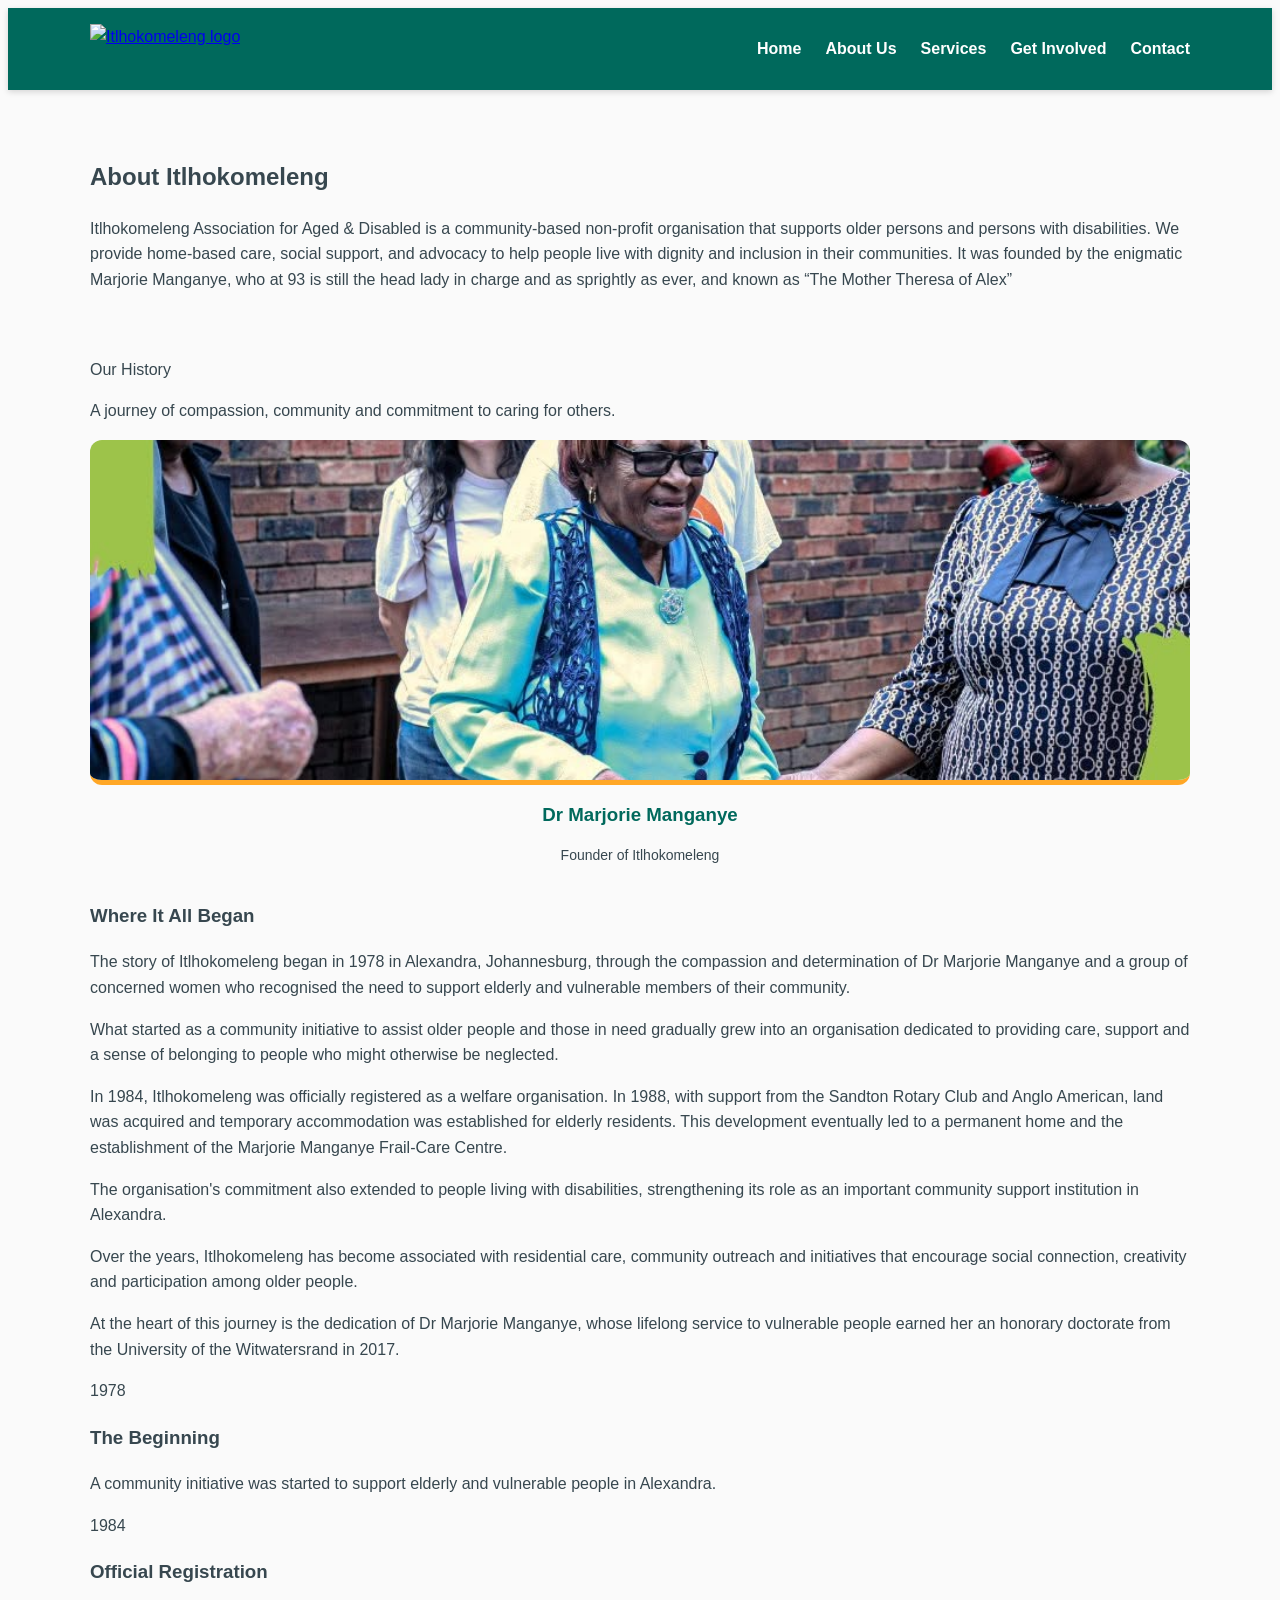
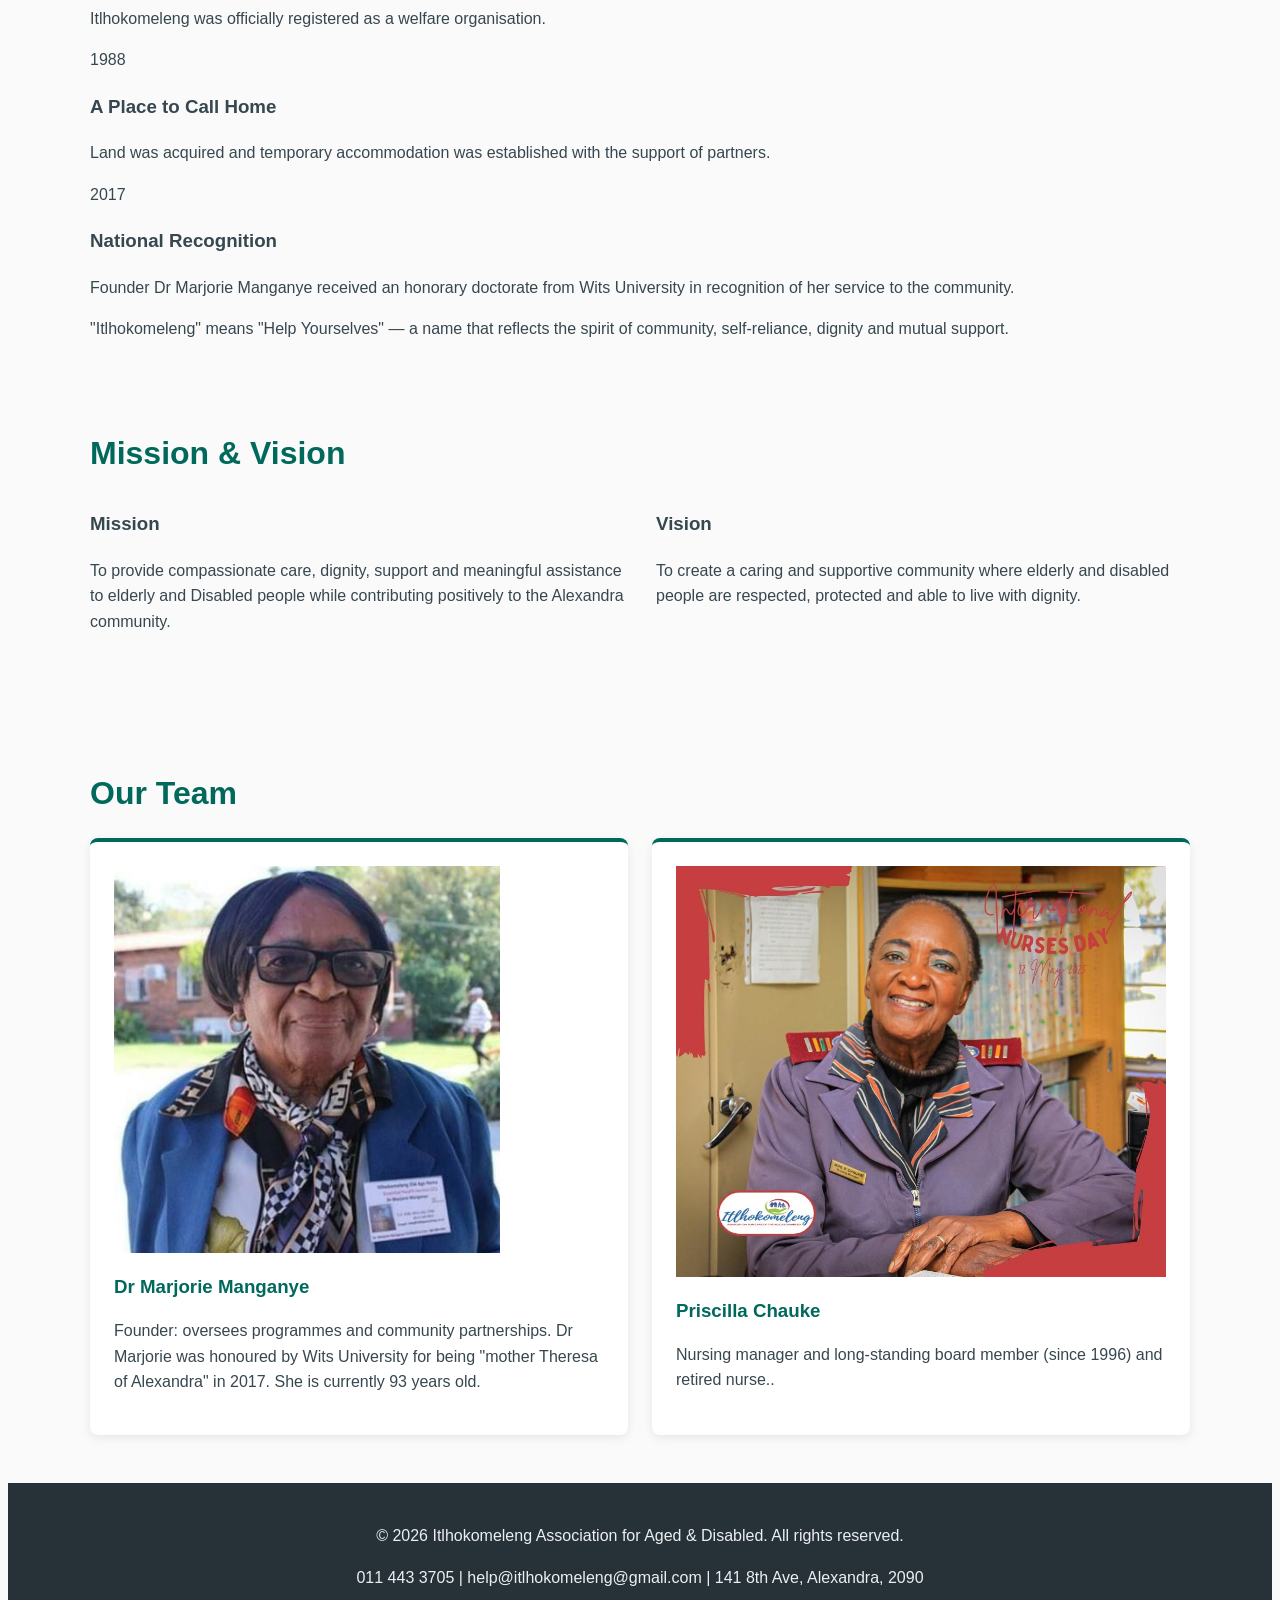
==== commit 6d424389: "adding founder's picture" ====
--- a/about.html
+++ b/about.html
@@ -39,14 +39,24 @@
 <section class="our-story-section">
     <div class="container">
 
-        <div class="story-heading">
-            <span class="section-label">Our History</span>
-            <h2>Our Story</h2>
+        <div class="story-heading"
+
+            <h1>Our History</h1>
             <p>
                 A journey of compassion, community and commitment
                 to caring for others.
             </p>
         </div>
+        
+<div class="story-founder-image">
+    <img
+        src="images/Owner Community.jpg"
+        alt="Dr Marjorie Manganye, founder of Itlhokomeleng Association"
+    >
+    <h3>Dr Marjorie Manganye</h3>
+    <p>Founder of Itlhokomeleng</p>
+</div>
+
 
         <div class="story-content">
             <div class="story-text">
--- a/css/style.css
+++ b/css/style.css
@@ -904,3 +904,49 @@
     height: 100%;
     border: none;
 }
+
+.story-content {
+    display: flex;
+    align-items: flex-start;
+    gap: 35px;
+}
+
+.story-founder-image {
+    flex: 0 0 280px;
+    text-align: center;
+}
+
+.story-founder-image img {
+    width: 100%;
+    height: 340px;
+    object-fit: cover;
+    object-position: center;
+    border-radius: 12px;
+    border-bottom: 5px solid #FFA726;
+}
+
+.story-founder-image h3 {
+    color: #00695C;
+    margin: 15px 0 5px;
+}
+
+.story-founder-image p {
+    color: #37474F;
+    font-size: 14px;
+}
+
+.story-text {
+    flex: 1;
+}
+
+@media (max-width: 700px) {
+    .story-content {
+        flex-direction: column;
+        align-items: center;
+    }
+
+    .story-founder-image {
+        width: 100%;
+        max-width: 280px;
+    }
+}
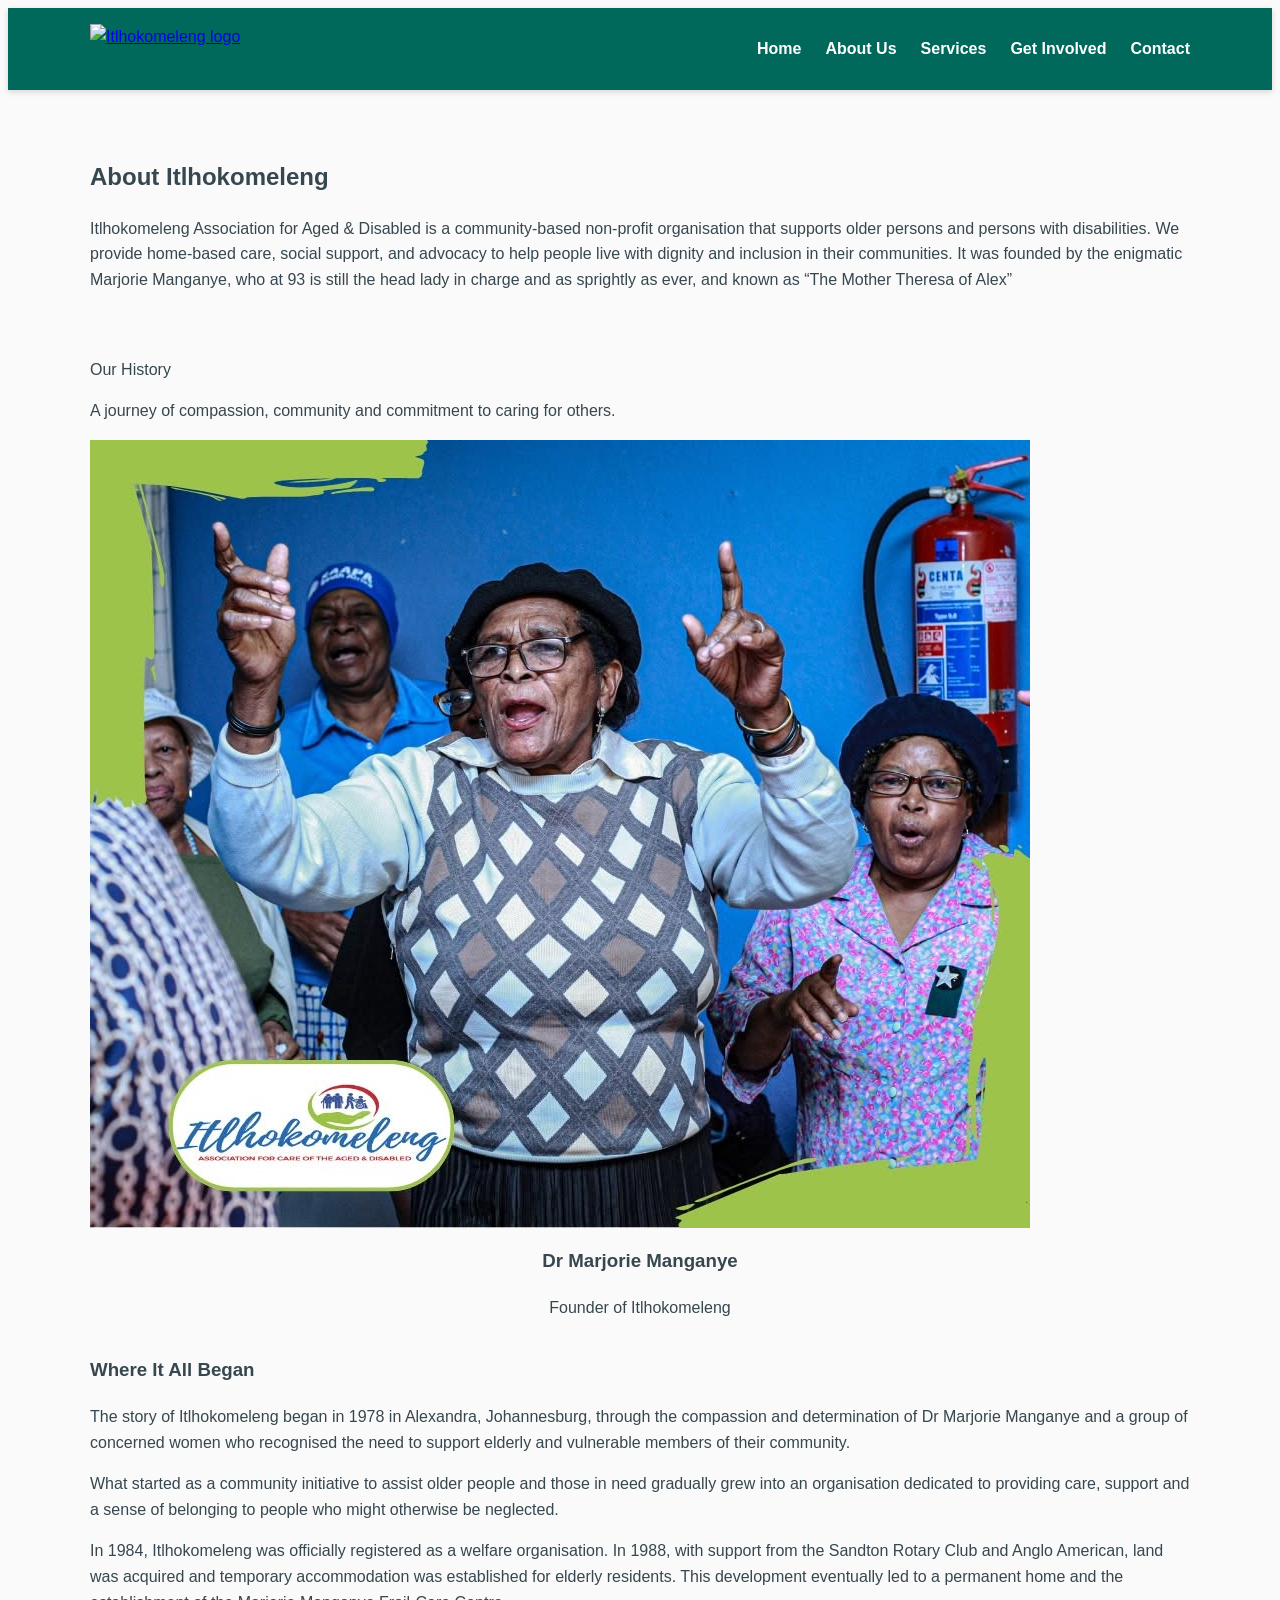
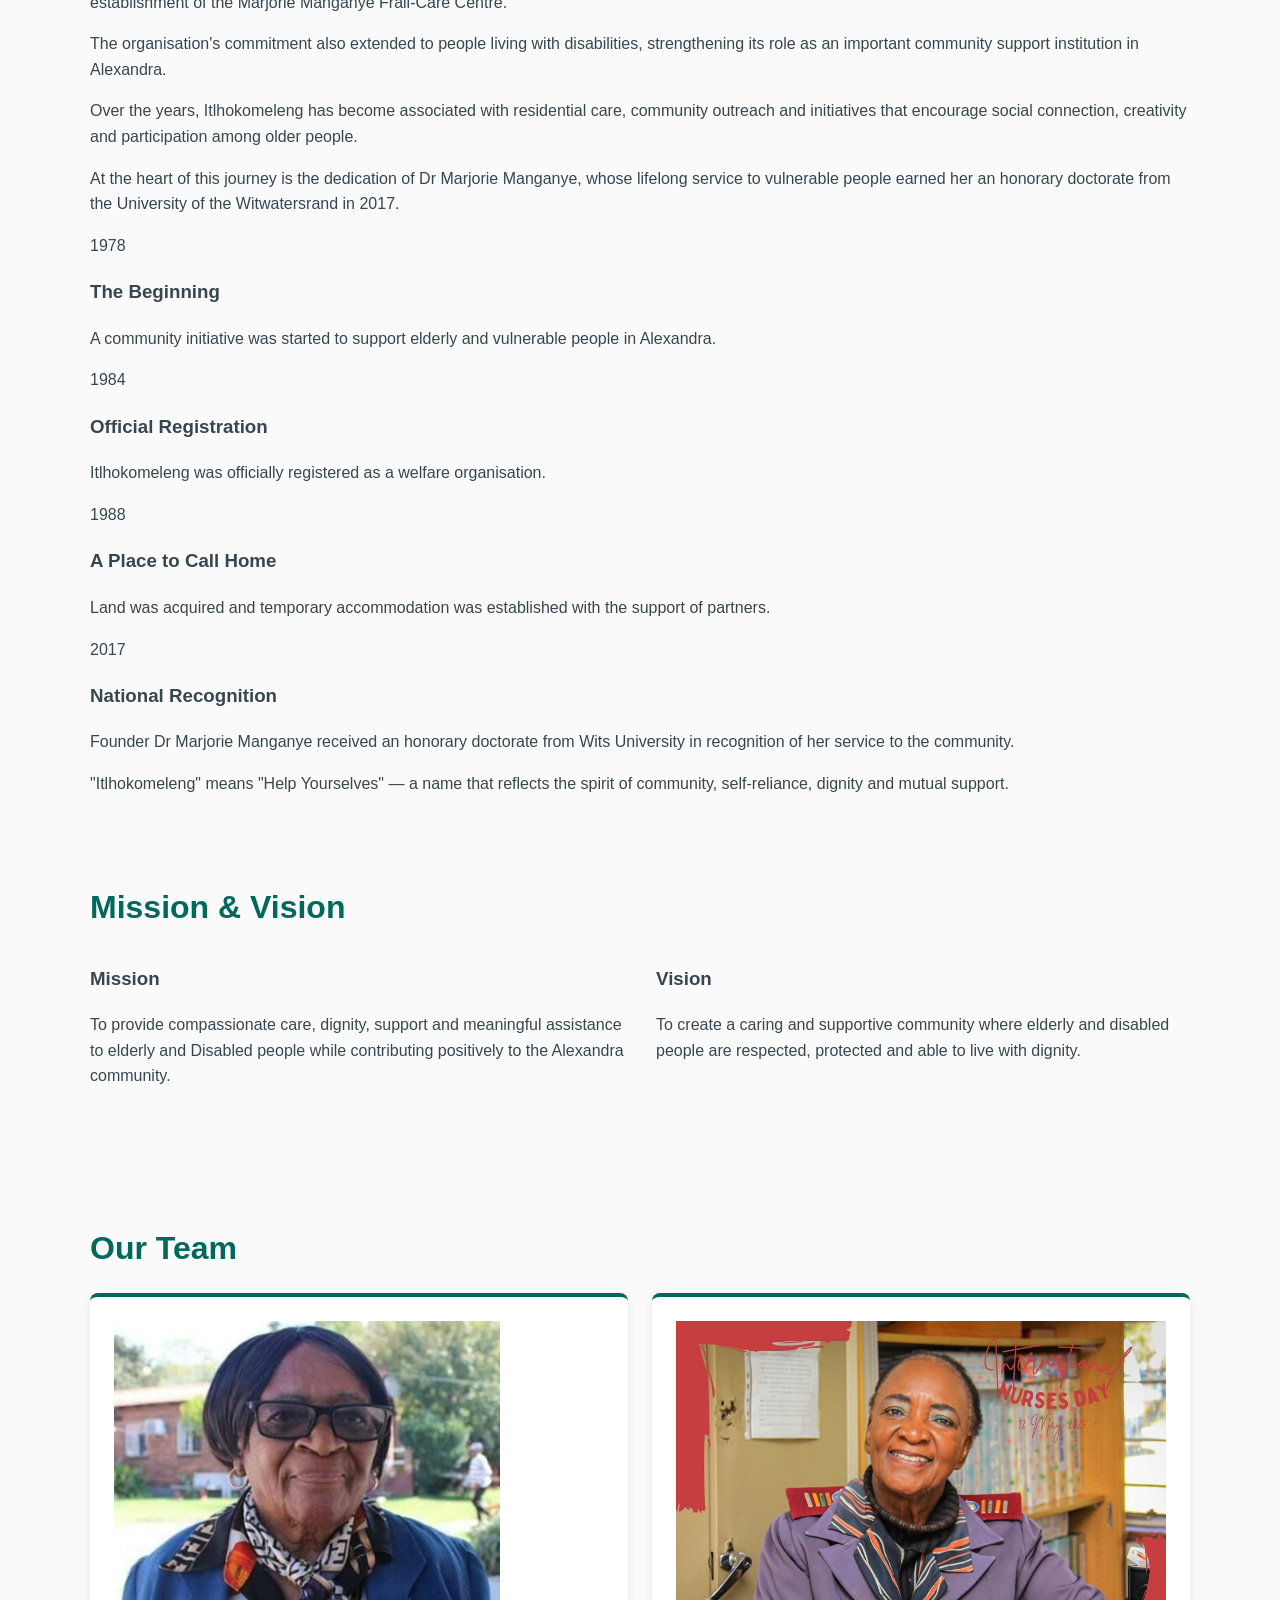
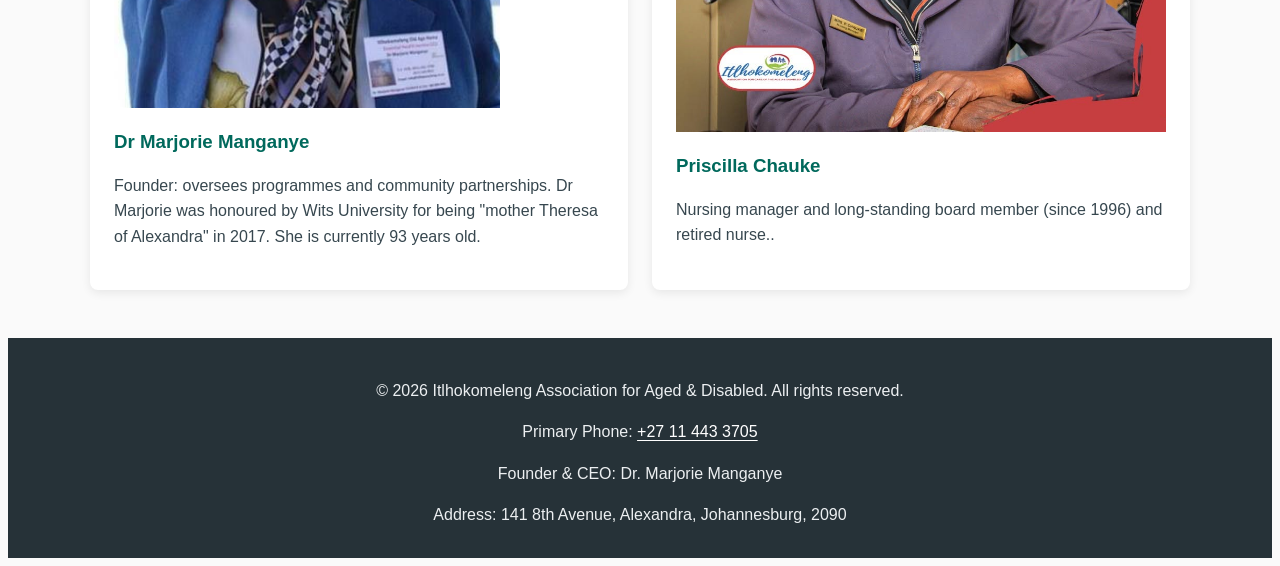
==== commit c973c6a5: "adding more pictures" ====
--- a/about.html
+++ b/about.html
@@ -50,7 +50,7 @@
         
 <div class="story-founder-image">
     <img
-        src="images/Owner Community.jpg"
+        src="images/Owner Community 2.jpg"
         alt="Dr Marjorie Manganye, founder of Itlhokomeleng Association"
     >
     <h3>Dr Marjorie Manganye</h3>
@@ -203,7 +203,25 @@
   <!-- Footer (same across all pages) -->
   <footer>
     <div class="container">
-      <p>&copy; 2026 Itlhokomeleng Association for Aged & Disabled. All rights reserved.</p>
-      <p>011 443 3705 | help@itlhokomeleng@gmail.com | 141 8th Ave, Alexandra, 2090</p>
+
+        <p>
+            &copy; <span class="current-year">2026</span>
+            Itlhokomeleng Association for Aged &amp; Disabled.
+            All rights reserved.
+        </p>
+
+        <p>
+            Primary Phone:
+            <a href="tel:+27114433705">+27 11 443 3705</a>
+        </p>
+
+        <p>
+            Founder &amp; CEO: Dr. Marjorie Manganye
+        </p>
+
+        <p>
+            Address: 141 8th Avenue, Alexandra, Johannesburg, 2090
+        </p>
+
     </div>
-  </footer>+</footer>
--- a/css/style.css
+++ b/css/style.css
@@ -917,10 +917,12 @@
 }
 
 .story-founder-image img {
+    .story-founder-image img {
     width: 100%;
-    height: 340px;
-    object-fit: cover;
-    object-position: center;
+    height: auto;
+    max-height: 420px;
+    object-fit: contain;
+    object-position: center top;
     border-radius: 12px;
     border-bottom: 5px solid #FFA726;
 }
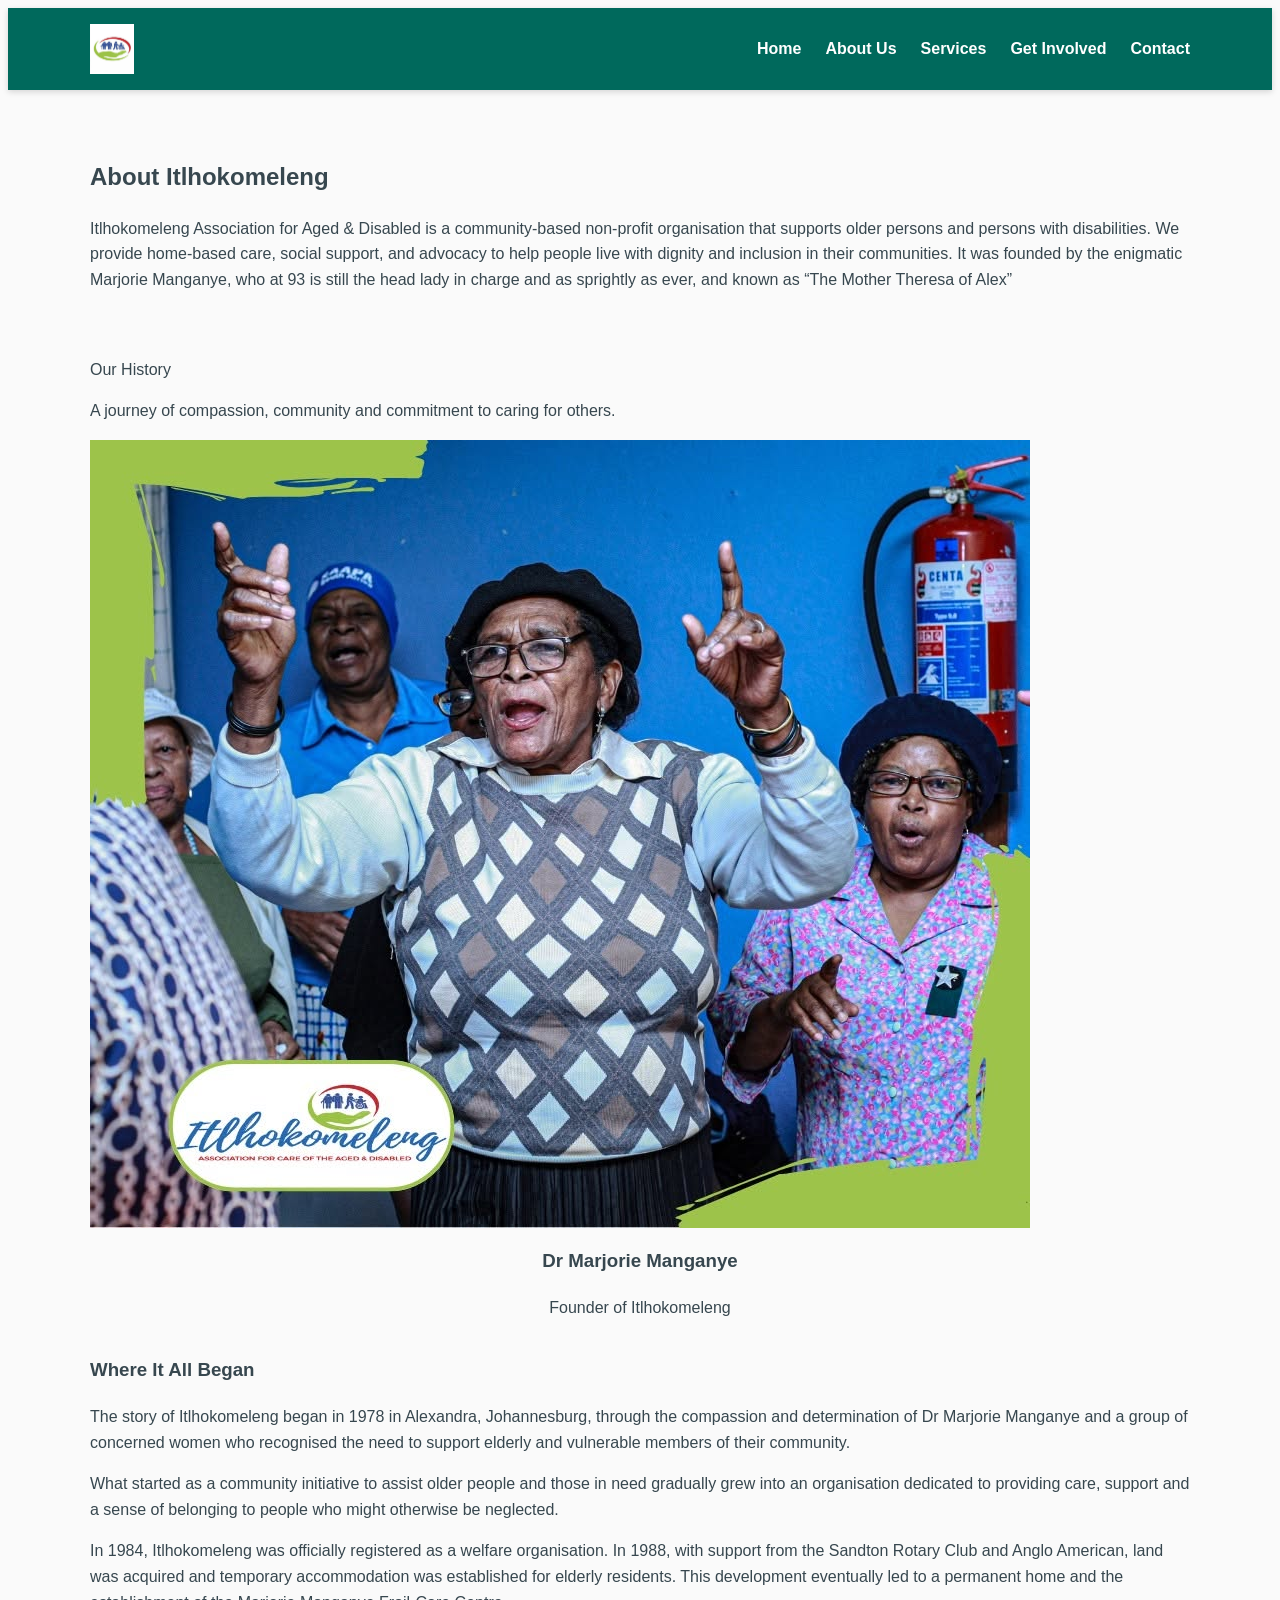
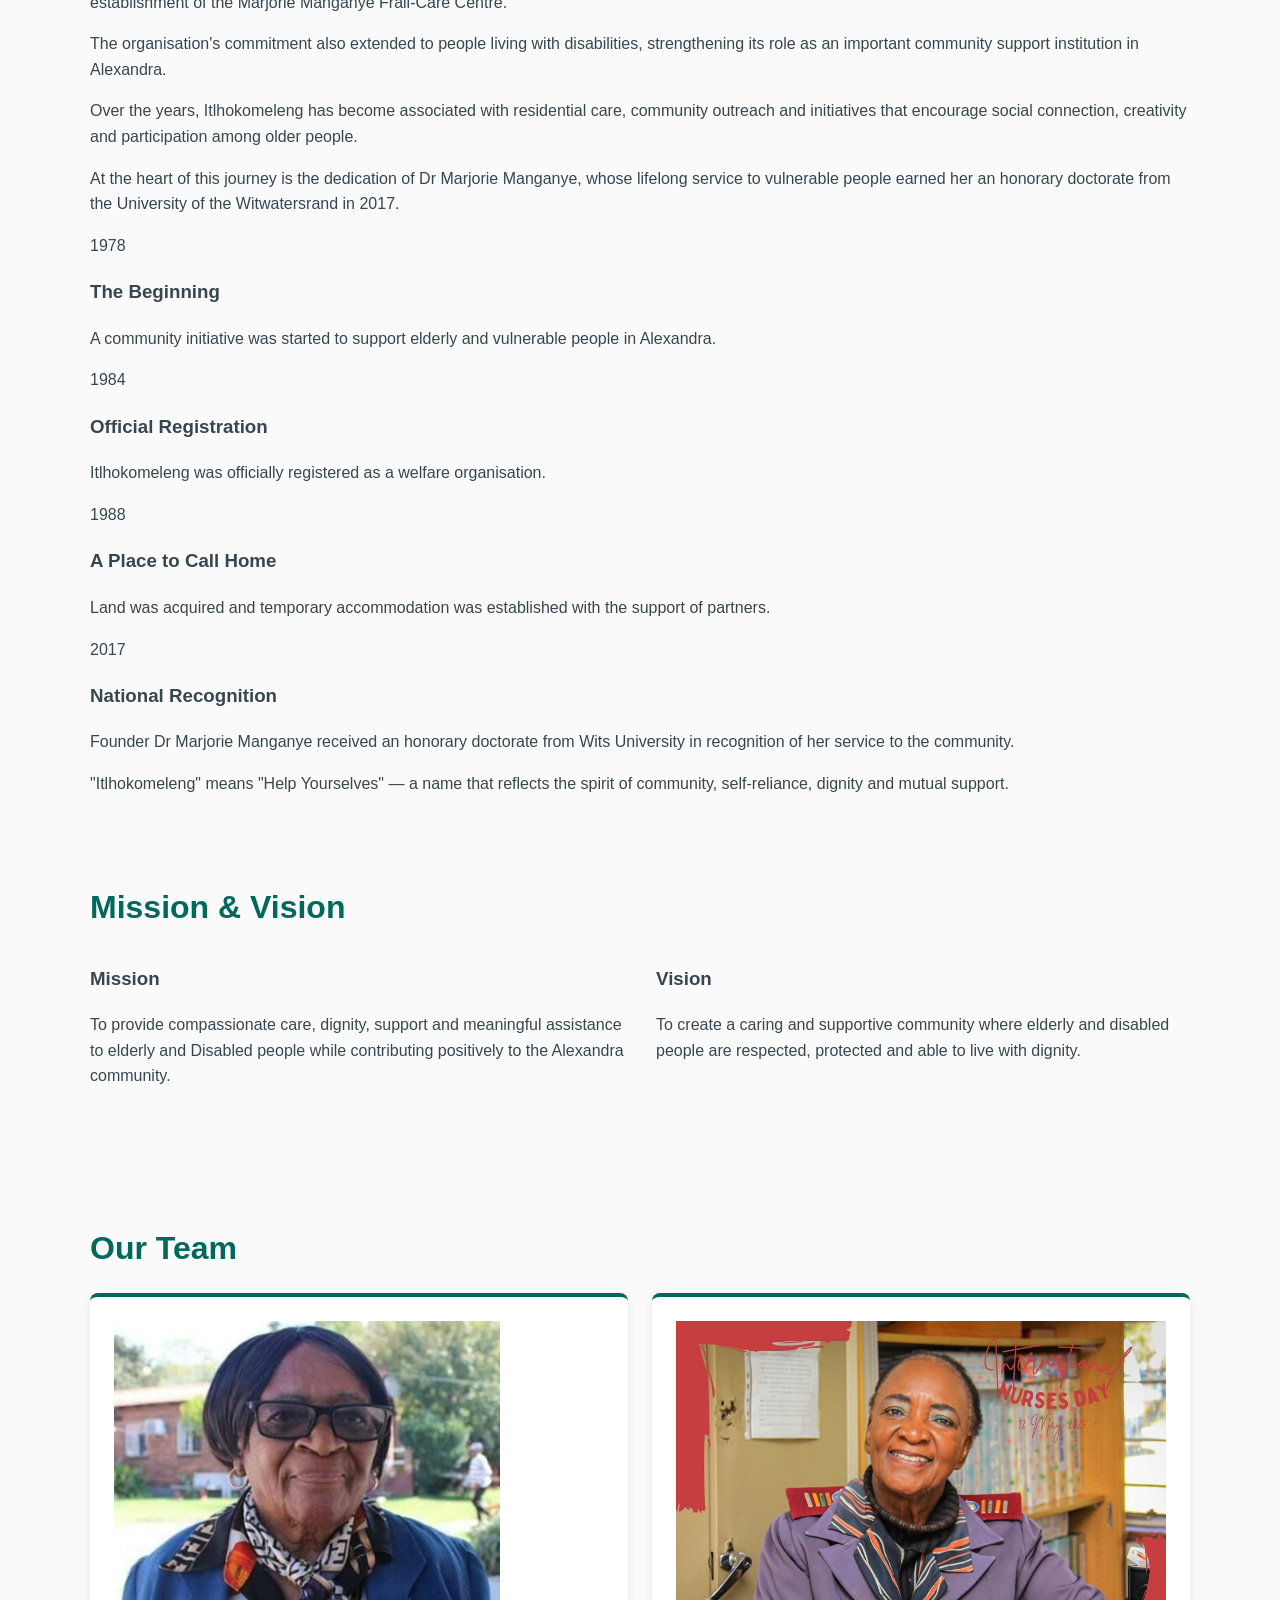
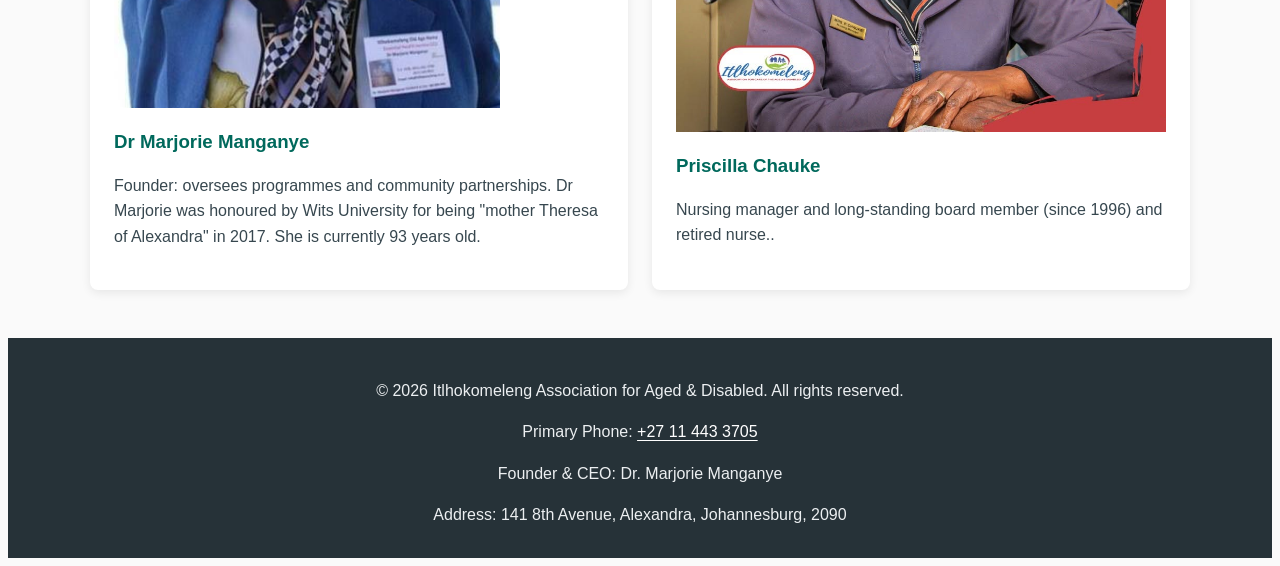
==== commit 7901b0dc: "updating logo" ====
--- a/about.html
+++ b/about.html
@@ -12,7 +12,7 @@
   <header>
     <div class="container">
       <a href="index.html" class="logo">
-        <img src="images/logo.png" alt="Itlhokomeleng logo" />
+        <img src="images/Logo.png" alt="Itlhokomeleng logo" />
       </a>
       <nav>
         <ul>
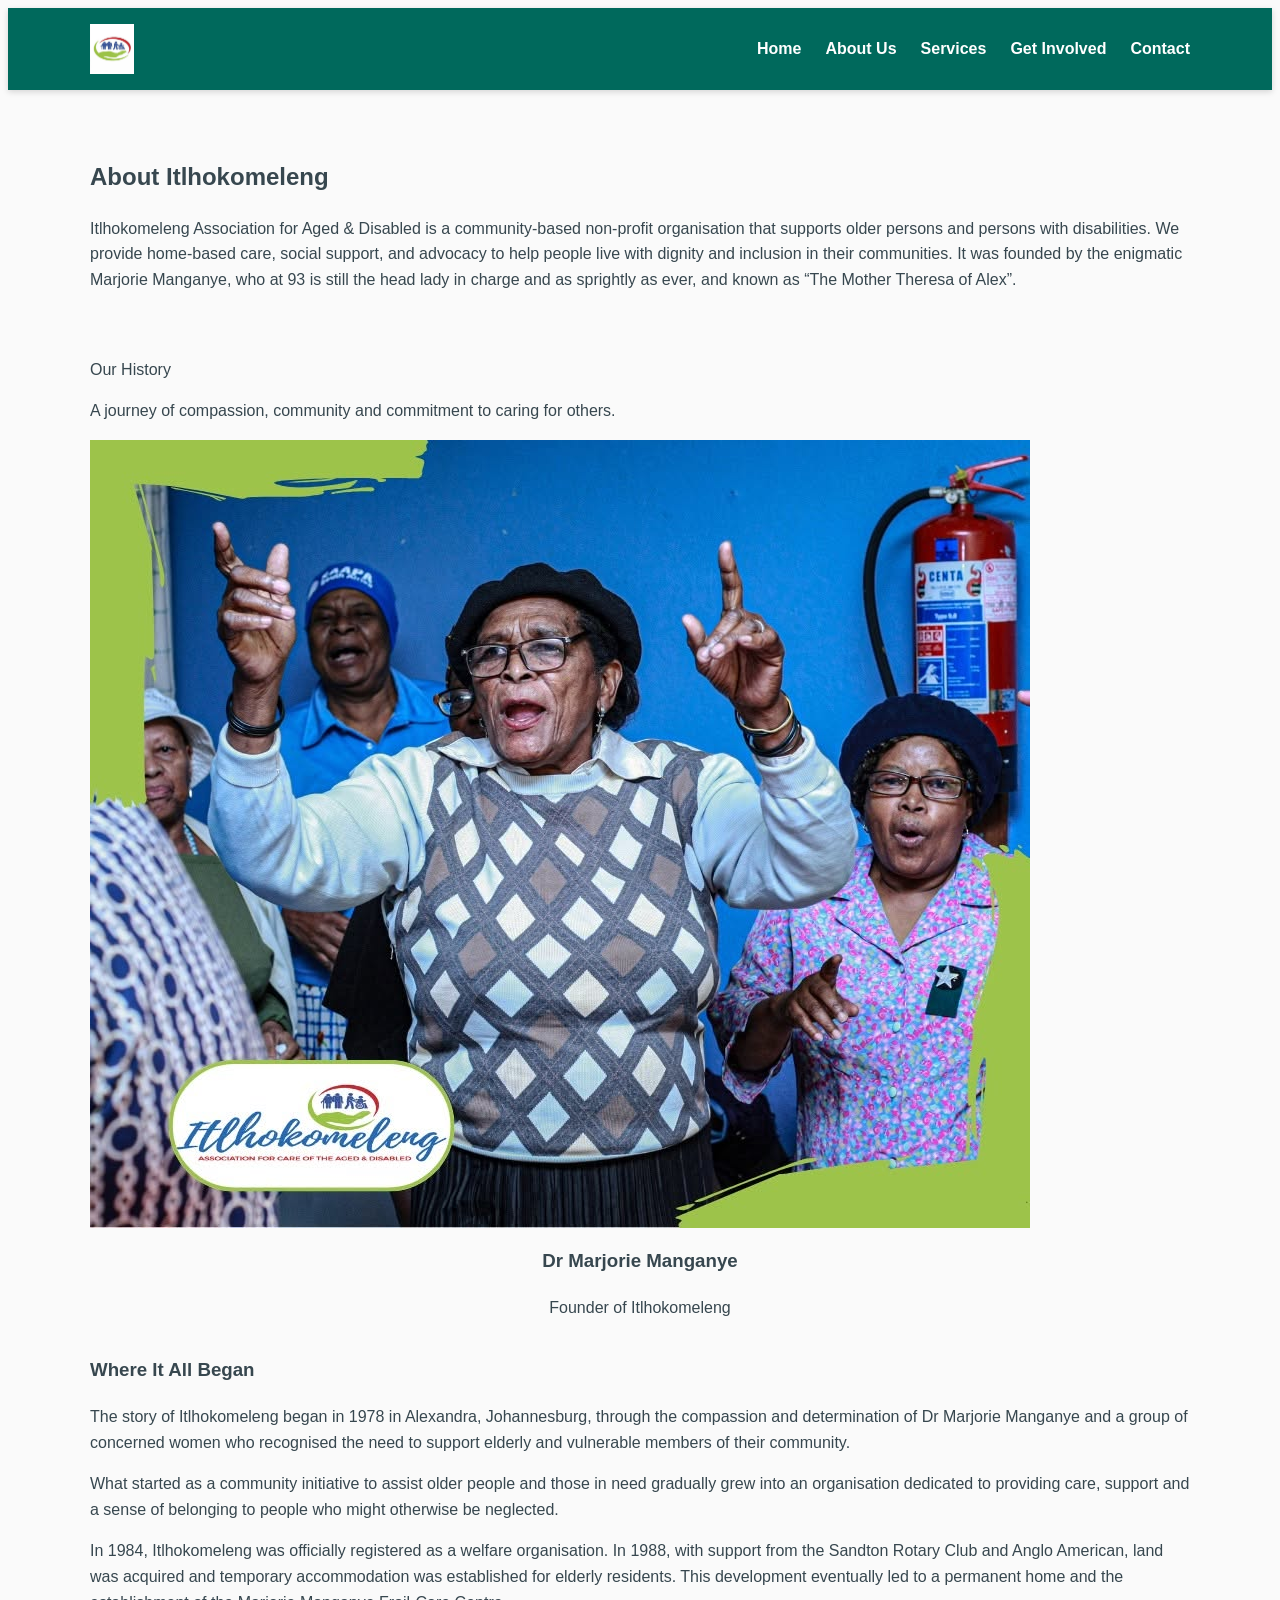
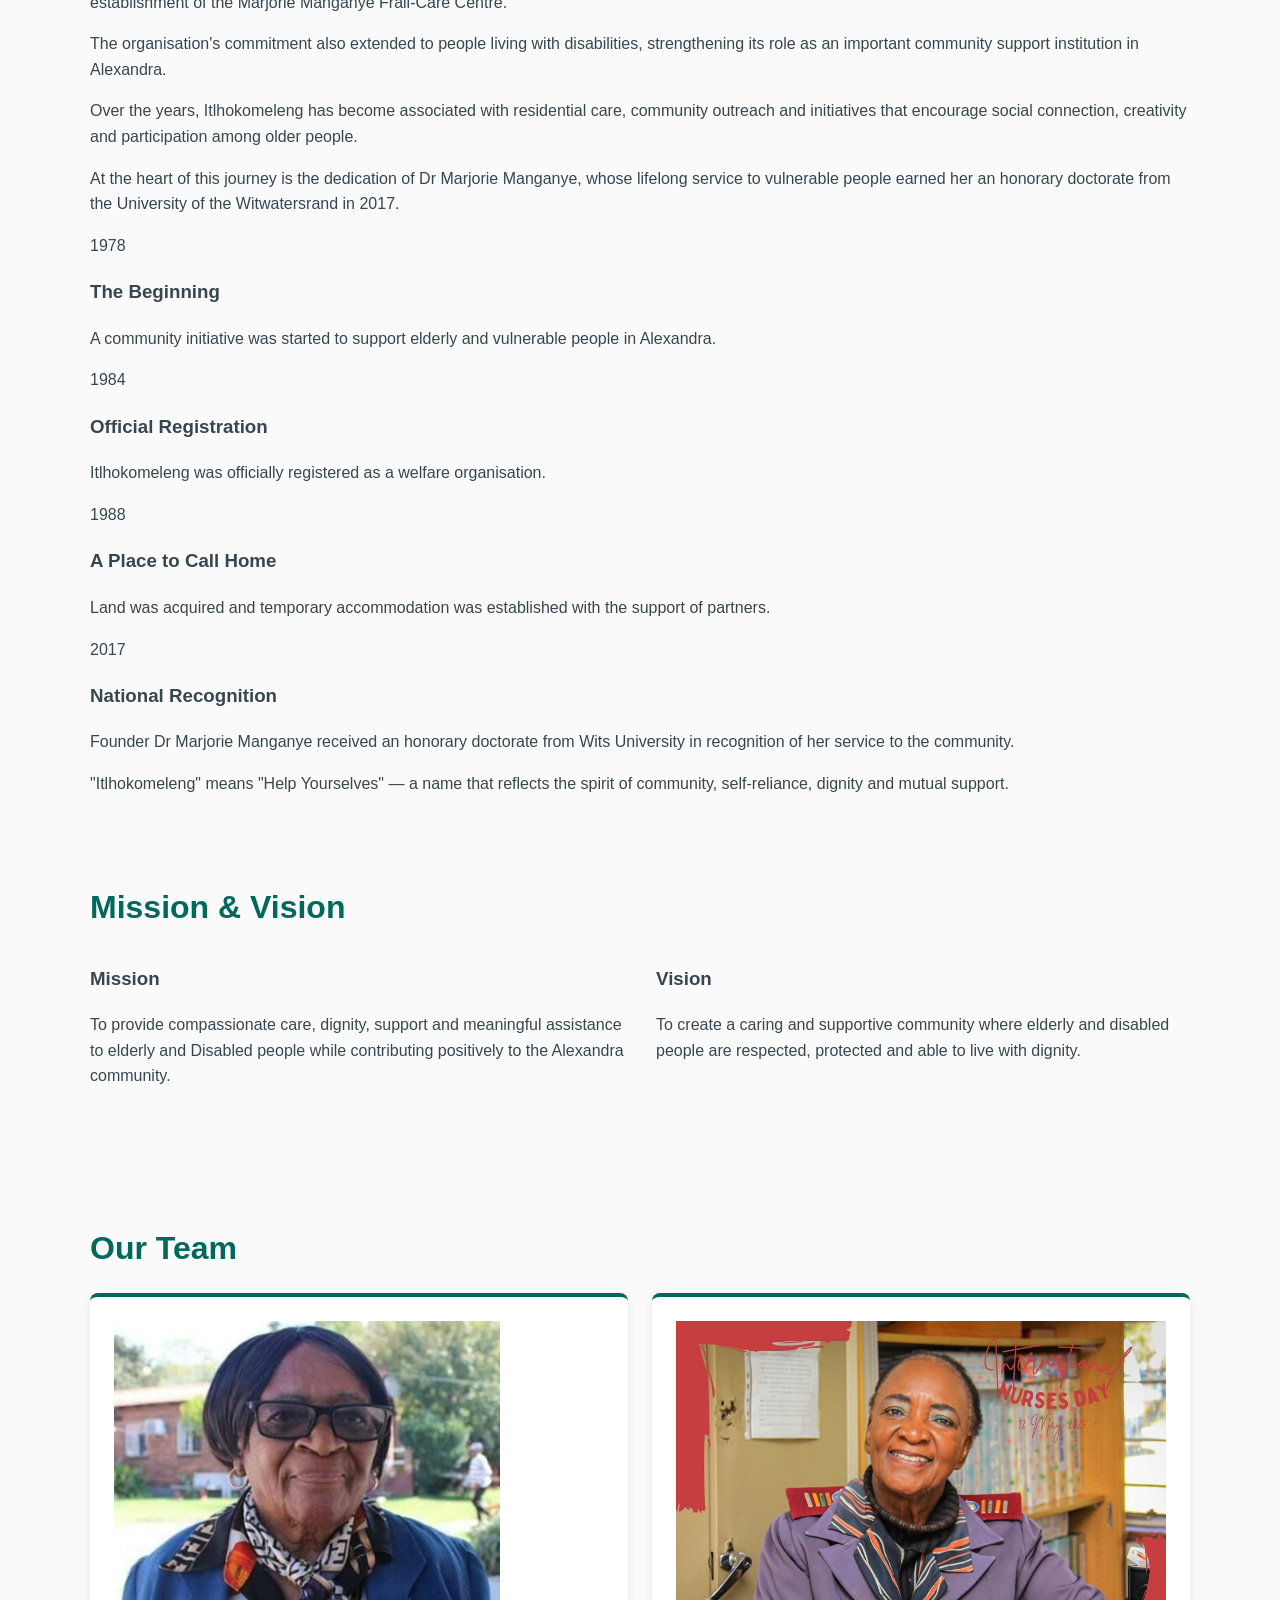
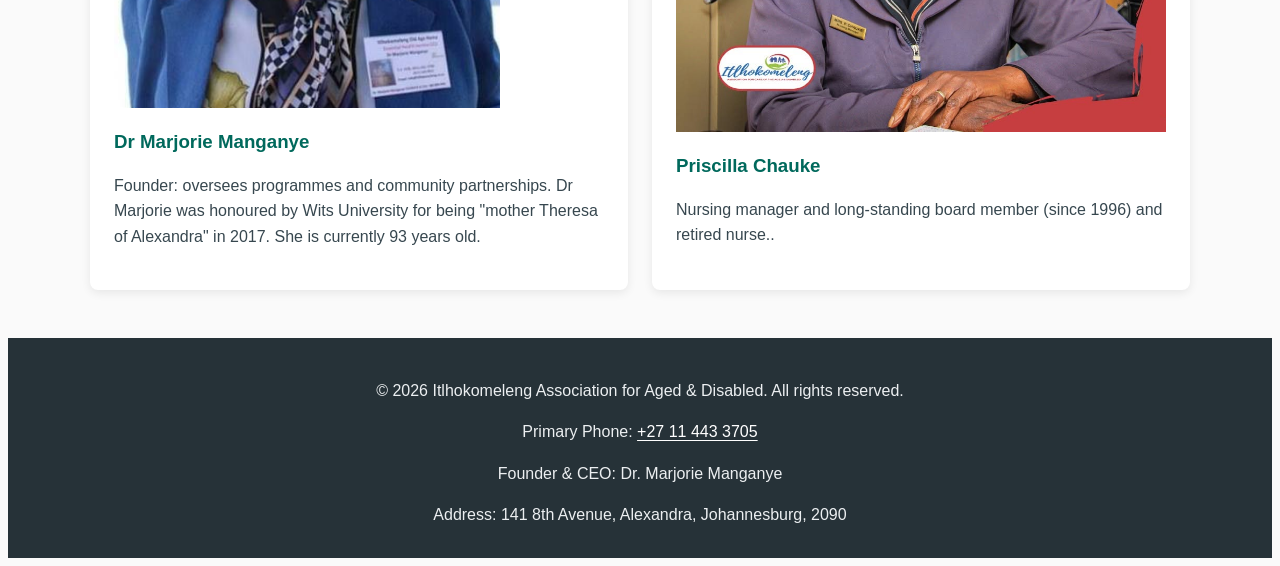
==== commit dcfce063: "Updating ReadMe" ====
--- a/about.html
+++ b/about.html
@@ -12,7 +12,7 @@
   <header>
     <div class="container">
       <a href="index.html" class="logo">
-        <img src="images/Logo.png" alt="Itlhokomeleng logo" />
+      <img src="images/Logo.png" alt="Itlhokomeleng Association logo" />
       </a>
       <nav>
         <ul>
@@ -31,7 +31,7 @@
     <section class="page-intro">
       <div class="container">
         <h1>About Itlhokomeleng</h1>
-        <p>Itlhokomeleng Association for Aged & Disabled is a community-based non-profit organisation that supports older persons and persons with disabilities. We provide home-based care, social support, and advocacy to help people live with dignity and inclusion in their communities. It was founded by the enigmatic Marjorie Manganye, who at 93 is still the head lady in charge and as sprightly as ever, and known as “The Mother Theresa of Alex”  </p>
+        <p>Itlhokomeleng Association for Aged & Disabled is a community-based non-profit organisation that supports older persons and persons with disabilities. We provide home-based care, social support, and advocacy to help people live with dignity and inclusion in their communities. It was founded by the enigmatic Marjorie Manganye, who at 93 is still the head lady in charge and as sprightly as ever, and known as “The Mother Theresa of Alex”.  </p>
       </div>
     </section>
     
@@ -41,7 +41,7 @@
 
         <div class="story-heading"
 
-            <h1>Our History</h1>
+            <h2>Our History</h2>
             <p>
                 A journey of compassion, community and commitment
                 to caring for others.
